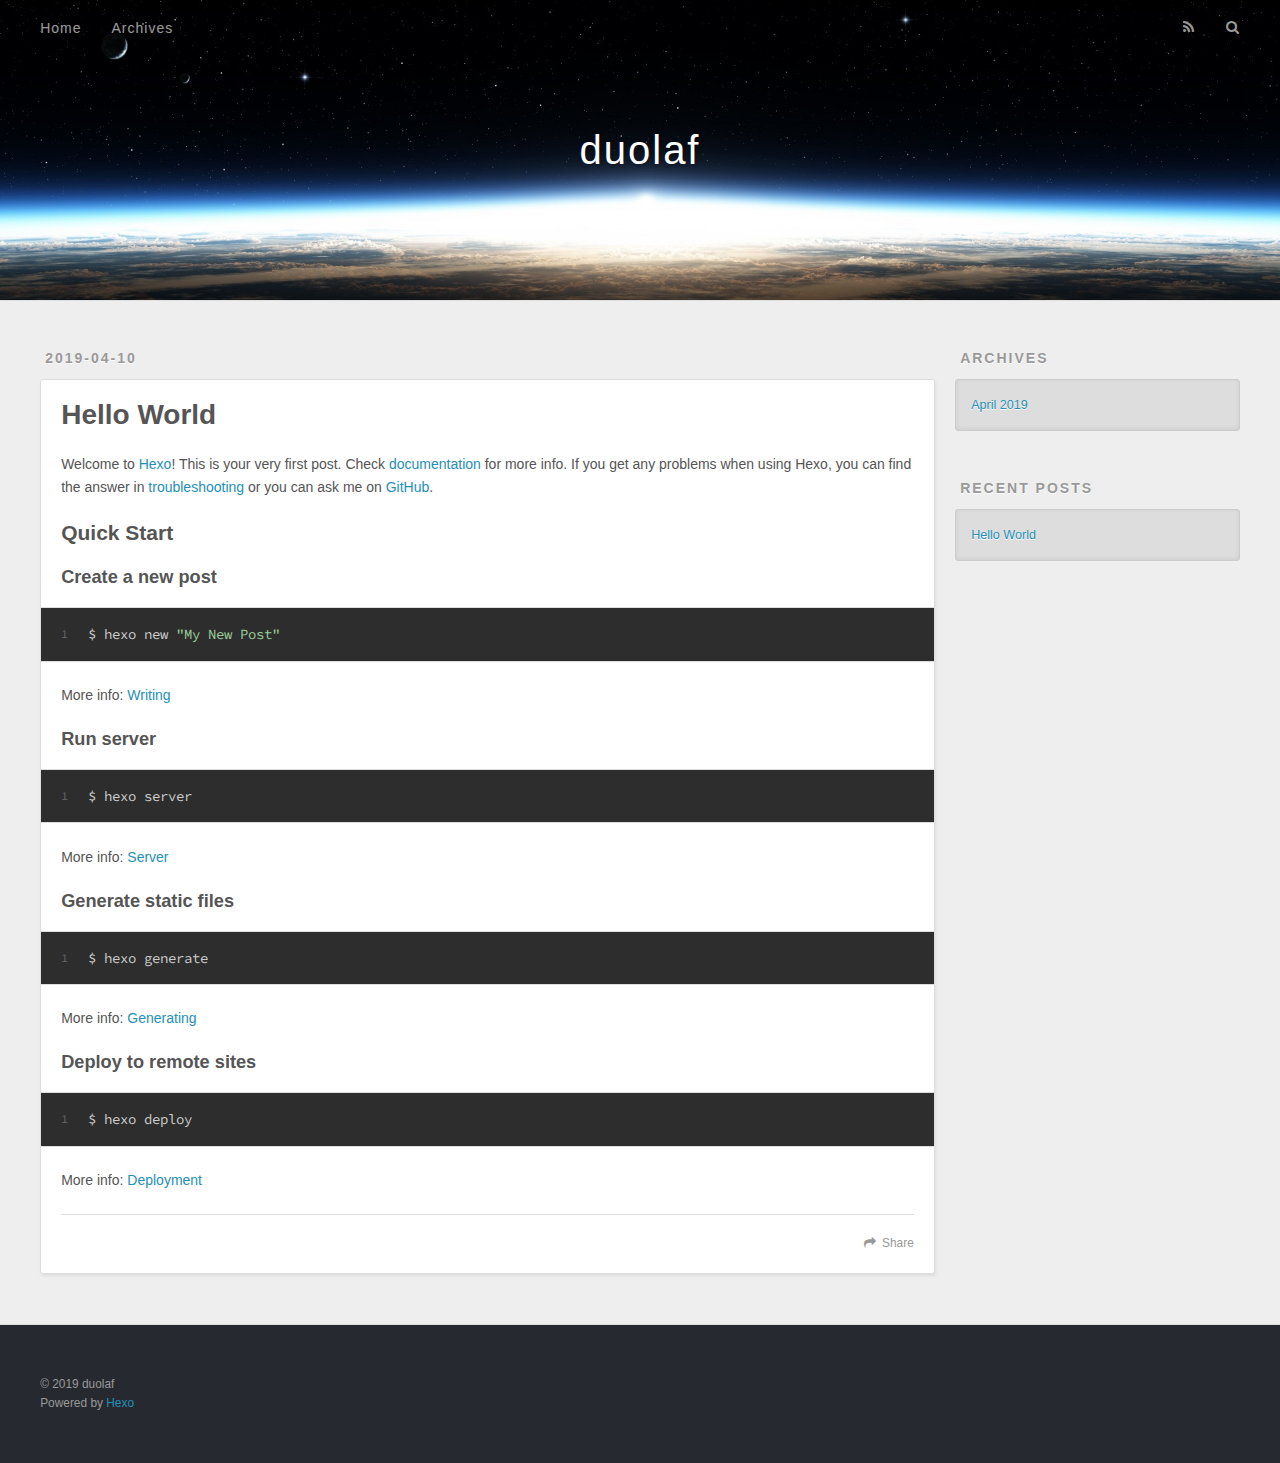
==== index.html @ c029fb6e "Site updated: 2019-04-10 18:32:53" ====
<!DOCTYPE html>
<html>
<head><meta name="generator" content="Hexo 3.8.0">
  <meta charset="utf-8">
  

  
  <title>duolaf</title>
  <meta name="viewport" content="width=device-width, initial-scale=1, maximum-scale=1">
  <meta property="og:type" content="website">
<meta property="og:title" content="duolaf">
<meta property="og:url" content="http://yoursite.com/index.html">
<meta property="og:site_name" content="duolaf">
<meta property="og:locale" content="default">
<meta name="twitter:card" content="summary">
<meta name="twitter:title" content="duolaf">
  
    <link rel="alternate" href="/atom.xml" title="duolaf" type="application/atom+xml">
  
  
    <link rel="icon" href="/favicon.png">
  
  
    <link href="//fonts.googleapis.com/css?family=Source+Code+Pro" rel="stylesheet" type="text/css">
  
  <link rel="stylesheet" href="/css/style.css">
</head>
</html>
<body>
  <div id="container">
    <div id="wrap">
      <header id="header">
  <div id="banner"></div>
  <div id="header-outer" class="outer">
    <div id="header-title" class="inner">
      <h1 id="logo-wrap">
        <a href="/" id="logo">duolaf</a>
      </h1>
      
    </div>
    <div id="header-inner" class="inner">
      <nav id="main-nav">
        <a id="main-nav-toggle" class="nav-icon"></a>
        
          <a class="main-nav-link" href="/">Home</a>
        
          <a class="main-nav-link" href="/archives">Archives</a>
        
      </nav>
      <nav id="sub-nav">
        
          <a id="nav-rss-link" class="nav-icon" href="/atom.xml" title="RSS Feed"></a>
        
        <a id="nav-search-btn" class="nav-icon" title="Search"></a>
      </nav>
      <div id="search-form-wrap">
        <form action="//google.com/search" method="get" accept-charset="UTF-8" class="search-form"><input type="search" name="q" class="search-form-input" placeholder="Search"><button type="submit" class="search-form-submit">&#xF002;</button><input type="hidden" name="sitesearch" value="http://yoursite.com"></form>
      </div>
    </div>
  </div>
</header>
      <div class="outer">
        <section id="main">
  
    <article id="post-hello-world" class="article article-type-post" itemscope itemprop="blogPost">
  <div class="article-meta">
    <a href="/2019/04/10/hello-world/" class="article-date">
  <time datetime="2019-04-10T10:26:05.194Z" itemprop="datePublished">2019-04-10</time>
</a>
    
  </div>
  <div class="article-inner">
    
    
      <header class="article-header">
        
  
    <h1 itemprop="name">
      <a class="article-title" href="/2019/04/10/hello-world/">Hello World</a>
    </h1>
  

      </header>
    
    <div class="article-entry" itemprop="articleBody">
      
        <p>Welcome to <a href="https://hexo.io/" target="_blank" rel="noopener">Hexo</a>! This is your very first post. Check <a href="https://hexo.io/docs/" target="_blank" rel="noopener">documentation</a> for more info. If you get any problems when using Hexo, you can find the answer in <a href="https://hexo.io/docs/troubleshooting.html" target="_blank" rel="noopener">troubleshooting</a> or you can ask me on <a href="https://github.com/hexojs/hexo/issues" target="_blank" rel="noopener">GitHub</a>.</p>
<h2 id="Quick-Start"><a href="#Quick-Start" class="headerlink" title="Quick Start"></a>Quick Start</h2><h3 id="Create-a-new-post"><a href="#Create-a-new-post" class="headerlink" title="Create a new post"></a>Create a new post</h3><figure class="highlight bash"><table><tr><td class="gutter"><pre><span class="line">1</span><br></pre></td><td class="code"><pre><span class="line">$ hexo new <span class="string">"My New Post"</span></span><br></pre></td></tr></table></figure>
<p>More info: <a href="https://hexo.io/docs/writing.html" target="_blank" rel="noopener">Writing</a></p>
<h3 id="Run-server"><a href="#Run-server" class="headerlink" title="Run server"></a>Run server</h3><figure class="highlight bash"><table><tr><td class="gutter"><pre><span class="line">1</span><br></pre></td><td class="code"><pre><span class="line">$ hexo server</span><br></pre></td></tr></table></figure>
<p>More info: <a href="https://hexo.io/docs/server.html" target="_blank" rel="noopener">Server</a></p>
<h3 id="Generate-static-files"><a href="#Generate-static-files" class="headerlink" title="Generate static files"></a>Generate static files</h3><figure class="highlight bash"><table><tr><td class="gutter"><pre><span class="line">1</span><br></pre></td><td class="code"><pre><span class="line">$ hexo generate</span><br></pre></td></tr></table></figure>
<p>More info: <a href="https://hexo.io/docs/generating.html" target="_blank" rel="noopener">Generating</a></p>
<h3 id="Deploy-to-remote-sites"><a href="#Deploy-to-remote-sites" class="headerlink" title="Deploy to remote sites"></a>Deploy to remote sites</h3><figure class="highlight bash"><table><tr><td class="gutter"><pre><span class="line">1</span><br></pre></td><td class="code"><pre><span class="line">$ hexo deploy</span><br></pre></td></tr></table></figure>
<p>More info: <a href="https://hexo.io/docs/deployment.html" target="_blank" rel="noopener">Deployment</a></p>

      
    </div>
    <footer class="article-footer">
      <a data-url="http://yoursite.com/2019/04/10/hello-world/" data-id="cjub2rt6000006w1jc5gchgn4" class="article-share-link">Share</a>
      
      
    </footer>
  </div>
  
</article>


  


</section>
        
          <aside id="sidebar">
  
    

  
    

  
    
  
    
  <div class="widget-wrap">
    <h3 class="widget-title">Archives</h3>
    <div class="widget">
      <ul class="archive-list"><li class="archive-list-item"><a class="archive-list-link" href="/archives/2019/04/">April 2019</a></li></ul>
    </div>
  </div>


  
    
  <div class="widget-wrap">
    <h3 class="widget-title">Recent Posts</h3>
    <div class="widget">
      <ul>
        
          <li>
            <a href="/2019/04/10/hello-world/">Hello World</a>
          </li>
        
      </ul>
    </div>
  </div>

  
</aside>
        
      </div>
      <footer id="footer">
  
  <div class="outer">
    <div id="footer-info" class="inner">
      &copy; 2019 duolaf<br>
      Powered by <a href="http://hexo.io/" target="_blank">Hexo</a>
    </div>
  </div>
</footer>
    </div>
    <nav id="mobile-nav">
  
    <a href="/" class="mobile-nav-link">Home</a>
  
    <a href="/archives" class="mobile-nav-link">Archives</a>
  
</nav>
    

<script src="//ajax.googleapis.com/ajax/libs/jquery/2.0.3/jquery.min.js"></script>


  <link rel="stylesheet" href="/fancybox/jquery.fancybox.css">
  <script src="/fancybox/jquery.fancybox.pack.js"></script>


<script src="/js/script.js"></script>



  </div>
</body>
</html>
---- css/style.css ----
body {
  width: 100%;
}
body:before,
body:after {
  content: "";
  display: table;
}
body:after {
  clear: both;
}
html,
body,
div,
span,
applet,
object,
iframe,
h1,
h2,
h3,
h4,
h5,
h6,
p,
blockquote,
pre,
a,
abbr,
acronym,
address,
big,
cite,
code,
del,
dfn,
em,
img,
ins,
kbd,
q,
s,
samp,
small,
strike,
strong,
sub,
sup,
tt,
var,
dl,
dt,
dd,
ol,
ul,
li,
fieldset,
form,
label,
legend,
table,
caption,
tbody,
tfoot,
thead,
tr,
th,
td {
  margin: 0;
  padding: 0;
  border: 0;
  outline: 0;
  font-weight: inherit;
  font-style: inherit;
  font-family: inherit;
  font-size: 100%;
  vertical-align: baseline;
}
body {
  line-height: 1;
  color: #000;
  background: #fff;
}
ol,
ul {
  list-style: none;
}
table {
  border-collapse: separate;
  border-spacing: 0;
  vertical-align: middle;
}
caption,
th,
td {
  text-align: left;
  font-weight: normal;
  vertical-align: middle;
}
a img {
  border: none;
}
input,
button {
  margin: 0;
  padding: 0;
}
input::-moz-focus-inner,
button::-moz-focus-inner {
  border: 0;
  padding: 0;
}
@font-face {
  font-family: FontAwesome;
  font-style: normal;
  font-weight: normal;
  src: url("fonts/fontawesome-webfont.eot?v=#4.0.3");
  src: url("fonts/fontawesome-webfont.eot?#iefix&v=#4.0.3") format("embedded-opentype"), url("fonts/fontawesome-webfont.woff?v=#4.0.3") format("woff"), url("fonts/fontawesome-webfont.ttf?v=#4.0.3") format("truetype"), url("fonts/fontawesome-webfont.svg#fontawesomeregular?v=#4.0.3") format("svg");
}
html,
body,
#container {
  height: 100%;
}
body {
  background: #eee;
  font: 14px -apple-system, BlinkMacSystemFont, "Segoe UI", "Roboto", "Oxygen", "Ubuntu", "Cantarell", "Fira Sans", "Droid Sans", "Helvetica Neue", sans-serif;
  -webkit-text-size-adjust: 100%;
}
.outer {
  max-width: 1220px;
  margin: 0 auto;
  padding: 0 20px;
}
.outer:before,
.outer:after {
  content: "";
  display: table;
}
.outer:after {
  clear: both;
}
.inner {
  display: inline;
  float: left;
  width: 98.33333333333333%;
  margin: 0 0.833333333333333%;
}
.left,
.alignleft {
  float: left;
}
.right,
.alignright {
  float: right;
}
.clear {
  clear: both;
}
#container {
  position: relative;
}
.mobile-nav-on {
  overflow: hidden;
}
#wrap {
  height: 100%;
  width: 100%;
  position: absolute;
  top: 0;
  left: 0;
  -webkit-transition: 0.2s ease-out;
  -moz-transition: 0.2s ease-out;
  -ms-transition: 0.2s ease-out;
  transition: 0.2s ease-out;
  z-index: 1;
  background: #eee;
}
.mobile-nav-on #wrap {
  left: 280px;
}
@media screen and (min-width: 768px) {
  #main {
    display: inline;
    float: left;
    width: 73.33333333333333%;
    margin: 0 0.833333333333333%;
  }
}
.article-date,
.article-category-link,
.archive-year,
.widget-title {
  text-decoration: none;
  text-transform: uppercase;
  letter-spacing: 2px;
  color: #999;
  margin-bottom: 1em;
  margin-left: 5px;
  line-height: 1em;
  text-shadow: 0 1px #fff;
  font-weight: bold;
}
.article-inner,
.archive-article-inner {
  background: #fff;
  -webkit-box-shadow: 1px 2px 3px #ddd;
  box-shadow: 1px 2px 3px #ddd;
  border: 1px solid #ddd;
  border-radius: 3px;
}
.article-entry h1,
.widget h1 {
  font-size: 2em;
}
.article-entry h2,
.widget h2 {
  font-size: 1.5em;
}
.article-entry h3,
.widget h3 {
  font-size: 1.3em;
}
.article-entry h4,
.widget h4 {
  font-size: 1.2em;
}
.article-entry h5,
.widget h5 {
  font-size: 1em;
}
.article-entry h6,
.widget h6 {
  font-size: 1em;
  color: #999;
}
.article-entry hr,
.widget hr {
  border: 1px dashed #ddd;
}
.article-entry strong,
.widget strong {
  font-weight: bold;
}
.article-entry em,
.widget em,
.article-entry cite,
.widget cite {
  font-style: italic;
}
.article-entry sup,
.widget sup,
.article-entry sub,
.widget sub {
  font-size: 0.75em;
  line-height: 0;
  position: relative;
  vertical-align: baseline;
}
.article-entry sup,
.widget sup {
  top: -0.5em;
}
.article-entry sub,
.widget sub {
  bottom: -0.2em;
}
.article-entry small,
.widget small {
  font-size: 0.85em;
}
.article-entry acronym,
.widget acronym,
.article-entry abbr,
.widget abbr {
  border-bottom: 1px dotted;
}
.article-entry ul,
.widget ul,
.article-entry ol,
.widget ol,
.article-entry dl,
.widget dl {
  margin: 0 20px;
  line-height: 1.6em;
}
.article-entry ul ul,
.widget ul ul,
.article-entry ol ul,
.widget ol ul,
.article-entry ul ol,
.widget ul ol,
.article-entry ol ol,
.widget ol ol {
  margin-top: 0;
  margin-bottom: 0;
}
.article-entry ul,
.widget ul {
  list-style: disc;
}
.article-entry ol,
.widget ol {
  list-style: decimal;
}
.article-entry dt,
.widget dt {
  font-weight: bold;
}
#header {
  height: 300px;
  position: relative;
  border-bottom: 1px solid #ddd;
}
#header:before,
#header:after {
  content: "";
  position: absolute;
  left: 0;
  right: 0;
  height: 40px;
}
#header:before {
  top: 0;
  background: -webkit-linear-gradient(rgba(0,0,0,0.2), transparent);
  background: -moz-linear-gradient(rgba(0,0,0,0.2), transparent);
  background: -ms-linear-gradient(rgba(0,0,0,0.2), transparent);
  background: linear-gradient(rgba(0,0,0,0.2), transparent);
}
#header:after {
  bottom: 0;
  background: -webkit-linear-gradient(transparent, rgba(0,0,0,0.2));
  background: -moz-linear-gradient(transparent, rgba(0,0,0,0.2));
  background: -ms-linear-gradient(transparent, rgba(0,0,0,0.2));
  background: linear-gradient(transparent, rgba(0,0,0,0.2));
}
#header-outer {
  height: 100%;
  position: relative;
}
#header-inner {
  position: relative;
  overflow: hidden;
}
#banner {
  position: absolute;
  top: 0;
  left: 0;
  width: 100%;
  height: 100%;
  background: url("images/banner.jpg") center #000;
  -webkit-background-size: cover;
  -moz-background-size: cover;
  background-size: cover;
  z-index: -1;
}
#header-title {
  text-align: center;
  height: 40px;
  position: absolute;
  top: 50%;
  left: 0;
  margin-top: -20px;
}
#logo,
#subtitle {
  text-decoration: none;
  color: #fff;
  font-weight: 300;
  text-shadow: 0 1px 4px rgba(0,0,0,0.3);
}
#logo {
  font-size: 40px;
  line-height: 40px;
  letter-spacing: 2px;
}
#subtitle {
  font-size: 16px;
  line-height: 16px;
  letter-spacing: 1px;
}
#subtitle-wrap {
  margin-top: 16px;
}
#main-nav {
  float: left;
  margin-left: -15px;
}
.nav-icon,
.main-nav-link {
  float: left;
  color: #fff;
  opacity: 0.6;
  text-decoration: none;
  text-shadow: 0 1px rgba(0,0,0,0.2);
  -webkit-transition: opacity 0.2s;
  -moz-transition: opacity 0.2s;
  -ms-transition: opacity 0.2s;
  transition: opacity 0.2s;
  display: block;
  padding: 20px 15px;
}
.nav-icon:hover,
.main-nav-link:hover {
  opacity: 1;
}
.nav-icon {
  font-family: FontAwesome;
  text-align: center;
  font-size: 14px;
  width: 14px;
  height: 14px;
  padding: 20px 15px;
  position: relative;
  cursor: pointer;
}
.main-nav-link {
  font-weight: 300;
  letter-spacing: 1px;
}
@media screen and (max-width: 479px) {
  .main-nav-link {
    display: none;
  }
}
#main-nav-toggle {
  display: none;
}
#main-nav-toggle:before {
  content: "\f0c9";
}
@media screen and (max-width: 479px) {
  #main-nav-toggle {
    display: block;
  }
}
#sub-nav {
  float: right;
  margin-right: -15px;
}
#nav-rss-link:before {
  content: "\f09e";
}
#nav-search-btn:before {
  content: "\f002";
}
#search-form-wrap {
  position: absolute;
  top: 15px;
  width: 150px;
  height: 30px;
  right: -150px;
  opacity: 0;
  -webkit-transition: 0.2s ease-out;
  -moz-transition: 0.2s ease-out;
  -ms-transition: 0.2s ease-out;
  transition: 0.2s ease-out;
}
#search-form-wrap.on {
  opacity: 1;
  right: 0;
}
@media screen and (max-width: 479px) {
  #search-form-wrap {
    width: 100%;
    right: -100%;
  }
}
.search-form {
  position: absolute;
  top: 0;
  left: 0;
  right: 0;
  background: #fff;
  padding: 5px 15px;
  border-radius: 15px;
  -webkit-box-shadow: 0 0 10px rgba(0,0,0,0.3);
  box-shadow: 0 0 10px rgba(0,0,0,0.3);
}
.search-form-input {
  border: none;
  background: none;
  color: #555;
  width: 100%;
  font: 13px -apple-system, BlinkMacSystemFont, "Segoe UI", "Roboto", "Oxygen", "Ubuntu", "Cantarell", "Fira Sans", "Droid Sans", "Helvetica Neue", sans-serif;
  outline: none;
}
.search-form-input::-webkit-search-results-decoration,
.search-form-input::-webkit-search-cancel-button {
  -webkit-appearance: none;
}
.search-form-submit {
  position: absolute;
  top: 50%;
  right: 10px;
  margin-top: -7px;
  font: 13px FontAwesome;
  border: none;
  background: none;
  color: #bbb;
  cursor: pointer;
}
.search-form-submit:hover,
.search-form-submit:focus {
  color: #777;
}
.article {
  margin: 50px 0;
}
.article-inner {
  overflow: hidden;
}
.article-meta:before,
.article-meta:after {
  content: "";
  display: table;
}
.article-meta:after {
  clear: both;
}
.article-date {
  float: left;
}
.article-category {
  float: left;
  line-height: 1em;
  color: #ccc;
  text-shadow: 0 1px #fff;
  margin-left: 8px;
}
.article-category:before {
  content: "\2022";
}
.article-category-link {
  margin: 0 12px 1em;
}
.article-header {
  padding: 20px 20px 0;
}
.article-title {
  text-decoration: none;
  font-size: 2em;
  font-weight: bold;
  color: #555;
  line-height: 1.1em;
  -webkit-transition: color 0.2s;
  -moz-transition: color 0.2s;
  -ms-transition: color 0.2s;
  transition: color 0.2s;
}
a.article-title:hover {
  color: #258fb8;
}
.article-entry {
  color: #555;
  padding: 0 20px;
}
.article-entry:before,
.article-entry:after {
  content: "";
  display: table;
}
.article-entry:after {
  clear: both;
}
.article-entry p,
.article-entry table {
  line-height: 1.6em;
  margin: 1.6em 0;
}
.article-entry h1,
.article-entry h2,
.article-entry h3,
.article-entry h4,
.article-entry h5,
.article-entry h6 {
  font-weight: bold;
}
.article-entry h1,
.article-entry h2,
.article-entry h3,
.article-entry h4,
.article-entry h5,
.article-entry h6 {
  line-height: 1.1em;
  margin: 1.1em 0;
}
.article-entry a {
  color: #258fb8;
  text-decoration: none;
}
.article-entry a:hover {
  text-decoration: underline;
}
.article-entry ul,
.article-entry ol,
.article-entry dl {
  margin-top: 1.6em;
  margin-bottom: 1.6em;
}
.article-entry img,
.article-entry video {
  max-width: 100%;
  height: auto;
  display: block;
  margin: auto;
}
.article-entry iframe {
  border: none;
}
.article-entry table {
  width: 100%;
  border-collapse: collapse;
  border-spacing: 0;
}
.article-entry th {
  font-weight: bold;
  border-bottom: 3px solid #ddd;
  padding-bottom: 0.5em;
}
.article-entry td {
  border-bottom: 1px solid #ddd;
  padding: 10px 0;
}
.article-entry blockquote {
  font-family: Georgia, "Times New Roman", serif;
  font-size: 1.4em;
  margin: 1.6em 20px;
  text-align: center;
}
.article-entry blockquote footer {
  font-size: 14px;
  margin: 1.6em 0;
  font-family: -apple-system, BlinkMacSystemFont, "Segoe UI", "Roboto", "Oxygen", "Ubuntu", "Cantarell", "Fira Sans", "Droid Sans", "Helvetica Neue", sans-serif;
}
.article-entry blockquote footer cite:before {
  content: "—";
  padding: 0 0.5em;
}
.article-entry .pullquote {
  text-align: left;
  width: 45%;
  margin: 0;
}
.article-entry .pullquote.left {
  margin-left: 0.5em;
  margin-right: 1em;
}
.article-entry .pullquote.right {
  margin-right: 0.5em;
  margin-left: 1em;
}
.article-entry .caption {
  color: #999;
  display: block;
  font-size: 0.9em;
  margin-top: 0.5em;
  position: relative;
  text-align: center;
}
.article-entry .video-container {
  position: relative;
  padding-top: 56.25%;
  height: 0;
  overflow: hidden;
}
.article-entry .video-container iframe,
.article-entry .video-container object,
.article-entry .video-container embed {
  position: absolute;
  top: 0;
  left: 0;
  width: 100%;
  height: 100%;
  margin-top: 0;
}
.article-more-link a {
  display: inline-block;
  line-height: 1em;
  padding: 6px 15px;
  border-radius: 15px;
  background: #eee;
  color: #999;
  text-shadow: 0 1px #fff;
  text-decoration: none;
}
.article-more-link a:hover {
  background: #258fb8;
  color: #fff;
  text-decoration: none;
  text-shadow: 0 1px #1e7293;
}
.article-footer {
  font-size: 0.85em;
  line-height: 1.6em;
  border-top: 1px solid #ddd;
  padding-top: 1.6em;
  margin: 0 20px 20px;
}
.article-footer:before,
.article-footer:after {
  content: "";
  display: table;
}
.article-footer:after {
  clear: both;
}
.article-footer a {
  color: #999;
  text-decoration: none;
}
.article-footer a:hover {
  color: #555;
}
.article-tag-list-item {
  float: left;
  margin-right: 10px;
}
.article-tag-list-link:before {
  content: "#";
}
.article-comment-link {
  float: right;
}
.article-comment-link:before {
  content: "\f075";
  font-family: FontAwesome;
  padding-right: 8px;
}
.article-share-link {
  cursor: pointer;
  float: right;
  margin-left: 20px;
}
.article-share-link:before {
  content: "\f064";
  font-family: FontAwesome;
  padding-right: 6px;
}
#article-nav {
  position: relative;
}
#article-nav:before,
#article-nav:after {
  content: "";
  display: table;
}
#article-nav:after {
  clear: both;
}
@media screen and (min-width: 768px) {
  #article-nav {
    margin: 50px 0;
  }
  #article-nav:before {
    width: 8px;
    height: 8px;
    position: absolute;
    top: 50%;
    left: 50%;
    margin-top: -4px;
    margin-left: -4px;
    content: "";
    border-radius: 50%;
    background: #ddd;
    -webkit-box-shadow: 0 1px 2px #fff;
    box-shadow: 0 1px 2px #fff;
  }
}
.article-nav-link-wrap {
  text-decoration: none;
  text-shadow: 0 1px #fff;
  color: #999;
  -webkit-box-sizing: border-box;
  -moz-box-sizing: border-box;
  box-sizing: border-box;
  margin-top: 50px;
  text-align: center;
  display: block;
}
.article-nav-link-wrap:hover {
  color: #555;
}
@media screen and (min-width: 768px) {
  .article-nav-link-wrap {
    width: 50%;
    margin-top: 0;
  }
}
@media screen and (min-width: 768px) {
  #article-nav-newer {
    float: left;
    text-align: right;
    padding-right: 20px;
  }
}
@media screen and (min-width: 768px) {
  #article-nav-older {
    float: right;
    text-align: left;
    padding-left: 20px;
  }
}
.article-nav-caption {
  text-transform: uppercase;
  letter-spacing: 2px;
  color: #ddd;
  line-height: 1em;
  font-weight: bold;
}
#article-nav-newer .article-nav-caption {
  margin-right: -2px;
}
.article-nav-title {
  font-size: 0.85em;
  line-height: 1.6em;
  margin-top: 0.5em;
}
.article-share-box {
  position: absolute;
  display: none;
  background: #fff;
  -webkit-box-shadow: 1px 2px 10px rgba(0,0,0,0.2);
  box-shadow: 1px 2px 10px rgba(0,0,0,0.2);
  border-radius: 3px;
  margin-left: -145px;
  overflow: hidden;
  z-index: 1;
}
.article-share-box.on {
  display: block;
}
.article-share-input {
  width: 100%;
  background: none;
  -webkit-box-sizing: border-box;
  -moz-box-sizing: border-box;
  box-sizing: border-box;
  font: 14px -apple-system, BlinkMacSystemFont, "Segoe UI", "Roboto", "Oxygen", "Ubuntu", "Cantarell", "Fira Sans", "Droid Sans", "Helvetica Neue", sans-serif;
  padding: 0 15px;
  color: #555;
  outline: none;
  border: 1px solid #ddd;
  border-radius: 3px 3px 0 0;
  height: 36px;
  line-height: 36px;
}
.article-share-links {
  background: #eee;
}
.article-share-links:before,
.article-share-links:after {
  content: "";
  display: table;
}
.article-share-links:after {
  clear: both;
}
.article-share-twitter,
.article-share-facebook,
.article-share-pinterest,
.article-share-google {
  width: 50px;
  height: 36px;
  display: block;
  float: left;
  position: relative;
  color: #999;
  text-shadow: 0 1px #fff;
}
.article-share-twitter:before,
.article-share-facebook:before,
.article-share-pinterest:before,
.article-share-google:before {
  font-size: 20px;
  font-family: FontAwesome;
  width: 20px;
  height: 20px;
  position: absolute;
  top: 50%;
  left: 50%;
  margin-top: -10px;
  margin-left: -10px;
  text-align: center;
}
.article-share-twitter:hover,
.article-share-facebook:hover,
.article-share-pinterest:hover,
.article-share-google:hover {
  color: #fff;
}
.article-share-twitter:before {
  content: "\f099";
}
.article-share-twitter:hover {
  background: #00aced;
  text-shadow: 0 1px #008abe;
}
.article-share-facebook:before {
  content: "\f09a";
}
.article-share-facebook:hover {
  background: #3b5998;
  text-shadow: 0 1px #2f477a;
}
.article-share-pinterest:before {
  content: "\f0d2";
}
.article-share-pinterest:hover {
  background: #cb2027;
  text-shadow: 0 1px #a21a1f;
}
.article-share-google:before {
  content: "\f0d5";
}
.article-share-google:hover {
  background: #dd4b39;
  text-shadow: 0 1px #be3221;
}
.article-gallery {
  background: #000;
  position: relative;
}
.article-gallery-photos {
  position: relative;
  overflow: hidden;
}
.article-gallery-img {
  display: none;
  max-width: 100%;
}
.article-gallery-img:first-child {
  display: block;
}
.article-gallery-img.loaded {
  position: absolute;
  display: block;
}
.article-gallery-img img {
  display: block;
  max-width: 100%;
  margin: 0 auto;
}
#comments {
  background: #fff;
  -webkit-box-shadow: 1px 2px 3px #ddd;
  box-shadow: 1px 2px 3px #ddd;
  padding: 20px;
  border: 1px solid #ddd;
  border-radius: 3px;
  margin: 50px 0;
}
#comments a {
  color: #258fb8;
}
.archives-wrap {
  margin: 50px 0;
}
.archives:before,
.archives:after {
  content: "";
  display: table;
}
.archives:after {
  clear: both;
}
.archive-year-wrap {
  margin-bottom: 1em;
}
.archives {
  -webkit-column-gap: 10px;
  -moz-column-gap: 10px;
  column-gap: 10px;
}
@media screen and (min-width: 480px) and (max-width: 767px) {
  .archives {
    -webkit-column-count: 2;
    -moz-column-count: 2;
    column-count: 2;
  }
}
@media screen and (min-width: 768px) {
  .archives {
    -webkit-column-count: 3;
    -moz-column-count: 3;
    column-count: 3;
  }
}
.archive-article {
  -webkit-column-break-inside: avoid;
  page-break-inside: avoid;
  overflow: hidden;
  break-inside: avoid-column;
}
.archive-article-inner {
  padding: 10px;
  margin-bottom: 15px;
}
.archive-article-title {
  text-decoration: none;
  font-weight: bold;
  color: #555;
  -webkit-transition: color 0.2s;
  -moz-transition: color 0.2s;
  -ms-transition: color 0.2s;
  transition: color 0.2s;
  line-height: 1.6em;
}
.archive-article-title:hover {
  color: #258fb8;
}
.archive-article-footer {
  margin-top: 1em;
}
.archive-article-date {
  color: #999;
  text-decoration: none;
  font-size: 0.85em;
  line-height: 1em;
  margin-bottom: 0.5em;
  display: block;
}
#page-nav {
  margin: 50px auto;
  background: #fff;
  -webkit-box-shadow: 1px 2px 3px #ddd;
  box-shadow: 1px 2px 3px #ddd;
  border: 1px solid #ddd;
  border-radius: 3px;
  text-align: center;
  color: #999;
  overflow: hidden;
}
#page-nav:before,
#page-nav:after {
  content: "";
  display: table;
}
#page-nav:after {
  clear: both;
}
#page-nav a,
#page-nav span {
  padding: 10px 20px;
  line-height: 1;
  height: 2ex;
}
#page-nav a {
  color: #999;
  text-decoration: none;
}
#page-nav a:hover {
  background: #999;
  color: #fff;
}
#page-nav .prev {
  float: left;
}
#page-nav .next {
  float: right;
}
#page-nav .page-number {
  display: inline-block;
}
@media screen and (max-width: 479px) {
  #page-nav .page-number {
    display: none;
  }
}
#page-nav .current {
  color: #555;
  font-weight: bold;
}
#page-nav .space {
  color: #ddd;
}
#footer {
  background: #262a30;
  padding: 50px 0;
  border-top: 1px solid #ddd;
  color: #999;
}
#footer a {
  color: #258fb8;
  text-decoration: none;
}
#footer a:hover {
  text-decoration: underline;
}
#footer-info {
  line-height: 1.6em;
  font-size: 0.85em;
}
.article-entry pre,
.article-entry .highlight {
  background: #2d2d2d;
  margin: 0 -20px;
  padding: 15px 20px;
  border-style: solid;
  border-color: #ddd;
  border-width: 1px 0;
  overflow: auto;
  color: #ccc;
  line-height: 22.400000000000002px;
}
.article-entry .highlight .gutter pre,
.article-entry .gist .gist-file .gist-data .line-numbers {
  color: #666;
  font-size: 0.85em;
}
.article-entry pre,
.article-entry code {
  font-family: "Source Code Pro", Consolas, Monaco, Menlo, Consolas, monospace;
}
.article-entry code {
  background: #eee;
  text-shadow: 0 1px #fff;
  padding: 0 0.3em;
}
.article-entry pre code {
  background: none;
  text-shadow: none;
  padding: 0;
}
.article-entry .highlight pre {
  border: none;
  margin: 0;
  padding: 0;
}
.article-entry .highlight table {
  margin: 0;
  width: auto;
}
.article-entry .highlight td {
  border: none;
  padding: 0;
}
.article-entry .highlight figcaption {
  font-size: 0.85em;
  color: #999;
  line-height: 1em;
  margin-bottom: 1em;
}
.article-entry .highlight figcaption:before,
.article-entry .highlight figcaption:after {
  content: "";
  display: table;
}
.article-entry .highlight figcaption:after {
  clear: both;
}
.article-entry .highlight figcaption a {
  float: right;
}
.article-entry .highlight .gutter pre {
  text-align: right;
  padding-right: 20px;
}
.article-entry .highlight .line {
  height: 22.400000000000002px;
}
.article-entry .highlight .line.marked {
  background: #515151;
}
.article-entry .gist {
  margin: 0 -20px;
  border-style: solid;
  border-color: #ddd;
  border-width: 1px 0;
  background: #2d2d2d;
  padding: 15px 20px 15px 0;
}
.article-entry .gist .gist-file {
  border: none;
  font-family: "Source Code Pro", Consolas, Monaco, Menlo, Consolas, monospace;
  margin: 0;
}
.article-entry .gist .gist-file .gist-data {
  background: none;
  border: none;
}
.article-entry .gist .gist-file .gist-data .line-numbers {
  background: none;
  border: none;
  padding: 0 20px 0 0;
}
.article-entry .gist .gist-file .gist-data .line-data {
  padding: 0 !important;
}
.article-entry .gist .gist-file .highlight {
  margin: 0;
  padding: 0;
  border: none;
}
.article-entry .gist .gist-file .gist-meta {
  background: #2d2d2d;
  color: #999;
  font: 0.85em -apple-system, BlinkMacSystemFont, "Segoe UI", "Roboto", "Oxygen", "Ubuntu", "Cantarell", "Fira Sans", "Droid Sans", "Helvetica Neue", sans-serif;
  text-shadow: 0 0;
  padding: 0;
  margin-top: 1em;
  margin-left: 20px;
}
.article-entry .gist .gist-file .gist-meta a {
  color: #258fb8;
  font-weight: normal;
}
.article-entry .gist .gist-file .gist-meta a:hover {
  text-decoration: underline;
}
pre .comment,
pre .title {
  color: #999;
}
pre .variable,
pre .attribute,
pre .tag,
pre .regexp,
pre .ruby .constant,
pre .xml .tag .title,
pre .xml .pi,
pre .xml .doctype,
pre .html .doctype,
pre .css .id,
pre .css .class,
pre .css .pseudo {
  color: #f2777a;
}
pre .number,
pre .preprocessor,
pre .built_in,
pre .literal,
pre .params,
pre .constant {
  color: #f99157;
}
pre .class,
pre .ruby .class .title,
pre .css .rules .attribute {
  color: #9c9;
}
pre .string,
pre .value,
pre .inheritance,
pre .header,
pre .ruby .symbol,
pre .xml .cdata {
  color: #9c9;
}
pre .css .hexcolor {
  color: #6cc;
}
pre .function,
pre .python .decorator,
pre .python .title,
pre .ruby .function .title,
pre .ruby .title .keyword,
pre .perl .sub,
pre .javascript .title,
pre .coffeescript .title {
  color: #69c;
}
pre .keyword,
pre .javascript .function {
  color: #c9c;
}
@media screen and (max-width: 479px) {
  #mobile-nav {
    position: absolute;
    top: 0;
    left: 0;
    width: 280px;
    height: 100%;
    background: #191919;
    border-right: 1px solid #fff;
  }
}
@media screen and (max-width: 479px) {
  .mobile-nav-link {
    display: block;
    color: #999;
    text-decoration: none;
    padding: 15px 20px;
    font-weight: bold;
  }
  .mobile-nav-link:hover {
    color: #fff;
  }
}
@media screen and (min-width: 768px) {
  #sidebar {
    display: inline;
    float: left;
    width: 23.333333333333332%;
    margin: 0 0.833333333333333%;
  }
}
.widget-wrap {
  margin: 50px 0;
}
.widget {
  color: #777;
  text-shadow: 0 1px #fff;
  background: #ddd;
  -webkit-box-shadow: 0 -1px 4px #ccc inset;
  box-shadow: 0 -1px 4px #ccc inset;
  border: 1px solid #ccc;
  padding: 15px;
  border-radius: 3px;
}
.widget a {
  color: #258fb8;
  text-decoration: none;
}
.widget a:hover {
  text-decoration: underline;
}
.widget ul ul,
.widget ol ul,
.widget dl ul,
.widget ul ol,
.widget ol ol,
.widget dl ol,
.widget ul dl,
.widget ol dl,
.widget dl dl {
  margin-left: 15px;
  list-style: disc;
}
.widget {
  line-height: 1.6em;
  word-wrap: break-word;
  font-size: 0.9em;
}
.widget ul,
.widget ol {
  list-style: none;
  margin: 0;
}
.widget ul ul,
.widget ol ul,
.widget ul ol,
.widget ol ol {
  margin: 0 20px;
}
.widget ul ul,
.widget ol ul {
  list-style: disc;
}
.widget ul ol,
.widget ol ol {
  list-style: decimal;
}
.category-list-count,
.tag-list-count,
.archive-list-count {
  padding-left: 5px;
  color: #999;
  font-size: 0.85em;
}
.category-list-count:before,
.tag-list-count:before,
.archive-list-count:before {
  content: "(";
}
.category-list-count:after,
.tag-list-count:after,
.archive-list-count:after {
  content: ")";
}
.tagcloud a {
  margin-right: 5px;
  display: inline-block;
}
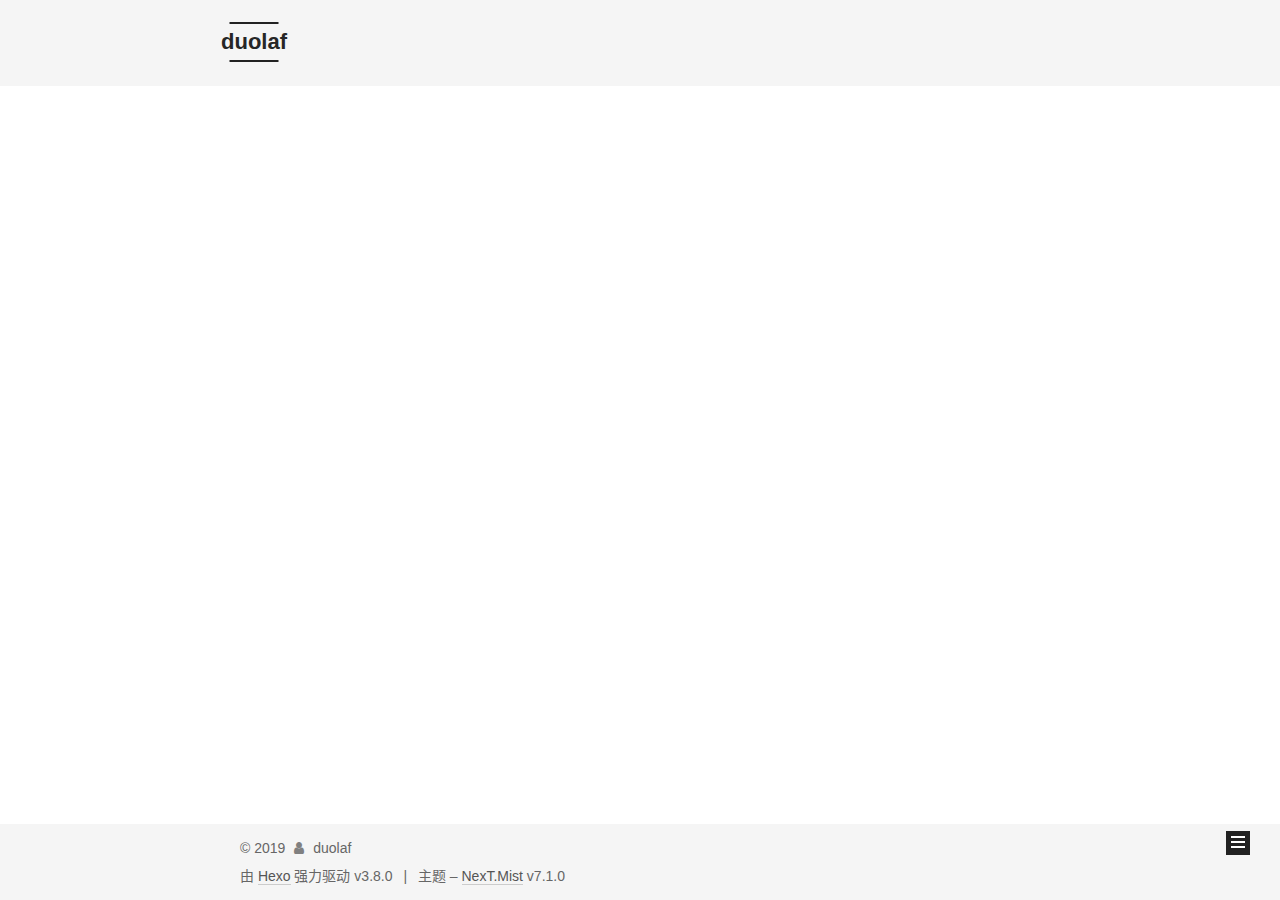
==== commit 75437ffa: "Site updated: 2019-04-15 16:49:38" ====
--- a/index.html
+++ b/index.html
@@ -1,184 +1,693 @@
 <!DOCTYPE html>
-<html>
+
+
+
+
+
+
+
+
+
+
+
+
+  
+
+
+<html class="theme-next mist use-motion" lang="zh-CN">
 <head><meta name="generator" content="Hexo 3.8.0">
-  <meta charset="utf-8">
-  
-
-  
-  <title>duolaf</title>
-  <meta name="viewport" content="width=device-width, initial-scale=1, maximum-scale=1">
+  <meta charset="UTF-8">
+<meta http-equiv="X-UA-Compatible" content="IE=edge">
+<meta name="viewport" content="width=device-width, initial-scale=1, maximum-scale=2">
+<meta name="theme-color" content="#222">
+
+
+
+
+
+
+
+
+
+
+
+
+
+
+
+
+
+
+
+
+
+
+
+
+<link rel="stylesheet" href="/lib/font-awesome/css/font-awesome.min.css?v=4.6.2">
+
+<link rel="stylesheet" href="/css/main.css?v=7.1.0">
+
+
+  <link rel="apple-touch-icon" sizes="180x180" href="/images/apple-touch-icon-next.png?v=7.1.0">
+
+
+  <link rel="icon" type="image/png" sizes="32x32" href="/images/favicon-32x32-next.png?v=7.1.0">
+
+
+  <link rel="icon" type="image/png" sizes="16x16" href="/images/favicon-16x16-next.png?v=7.1.0">
+
+
+  <link rel="mask-icon" href="/images/logo.svg?v=7.1.0" color="#222">
+
+
+
+
+
+
+
+<script id="hexo.configurations">
+  var NexT = window.NexT || {};
+  var CONFIG = {
+    root: '/',
+    scheme: 'Mist',
+    version: '7.1.0',
+    sidebar: {"position":"left","display":"post","offset":12,"onmobile":false,"dimmer":false},
+    back2top: true,
+    back2top_sidebar: false,
+    fancybox: false,
+    fastclick: false,
+    lazyload: false,
+    tabs: true,
+    motion: {"enable":true,"async":false,"transition":{"post_block":"fadeIn","post_header":"slideDownIn","post_body":"slideDownIn","coll_header":"slideLeftIn","sidebar":"slideUpIn"}},
+    algolia: {
+      applicationID: '',
+      apiKey: '',
+      indexName: '',
+      hits: {"per_page":10},
+      labels: {"input_placeholder":"Search for Posts","hits_empty":"We didn't find any results for the search: ${query}","hits_stats":"${hits} results found in ${time} ms"}
+    }
+  };
+</script>
+
+
+  
+
+
+
+
   <meta property="og:type" content="website">
 <meta property="og:title" content="duolaf">
 <meta property="og:url" content="http://yoursite.com/index.html">
 <meta property="og:site_name" content="duolaf">
-<meta property="og:locale" content="default">
+<meta property="og:locale" content="zh-CN">
 <meta name="twitter:card" content="summary">
 <meta name="twitter:title" content="duolaf">
-  
-    <link rel="alternate" href="/atom.xml" title="duolaf" type="application/atom+xml">
-  
-  
-    <link rel="icon" href="/favicon.png">
-  
-  
-    <link href="//fonts.googleapis.com/css?family=Source+Code+Pro" rel="stylesheet" type="text/css">
-  
-  <link rel="stylesheet" href="/css/style.css">
+
+
+
+
+
+  
+  
+  <link rel="canonical" href="http://yoursite.com/">
+
+
+
+<script id="page.configurations">
+  CONFIG.page = {
+    sidebar: "",
+  };
+</script>
+
+  <title>duolaf</title>
+  
+
+
+
+
+
+
+
+
+
+
+
+
+  <noscript>
+  <style>
+  .use-motion .motion-element,
+  .use-motion .brand,
+  .use-motion .menu-item,
+  .sidebar-inner,
+  .use-motion .post-block,
+  .use-motion .pagination,
+  .use-motion .comments,
+  .use-motion .post-header,
+  .use-motion .post-body,
+  .use-motion .collection-title { opacity: initial; }
+
+  .use-motion .logo,
+  .use-motion .site-title,
+  .use-motion .site-subtitle {
+    opacity: initial;
+    top: initial;
+  }
+
+  .use-motion .logo-line-before i { left: initial; }
+  .use-motion .logo-line-after i { right: initial; }
+  </style>
+</noscript>
+
 </head>
-</html>
-<body>
-  <div id="container">
-    <div id="wrap">
-      <header id="header">
-  <div id="banner"></div>
-  <div id="header-outer" class="outer">
-    <div id="header-title" class="inner">
-      <h1 id="logo-wrap">
-        <a href="/" id="logo">duolaf</a>
-      </h1>
-      
+
+<body itemscope itemtype="http://schema.org/WebPage" lang="zh-CN">
+
+  
+  
+    
+  
+
+  <div class="container sidebar-position-left 
+  page-home">
+    <div class="headband"></div>
+
+    <header id="header" class="header" itemscope itemtype="http://schema.org/WPHeader">
+      <div class="header-inner"><div class="site-brand-wrapper">
+  <div class="site-meta">
+    
+
+    <div class="custom-logo-site-title">
+      <a href="/" class="brand" rel="start">
+        <span class="logo-line-before"><i></i></span>
+        <span class="site-title">duolaf</span>
+        <span class="logo-line-after"><i></i></span>
+      </a>
     </div>
-    <div id="header-inner" class="inner">
-      <nav id="main-nav">
-        <a id="main-nav-toggle" class="nav-icon"></a>
-        
-          <a class="main-nav-link" href="/">Home</a>
-        
-          <a class="main-nav-link" href="/archives">Archives</a>
-        
-      </nav>
-      <nav id="sub-nav">
-        
-          <a id="nav-rss-link" class="nav-icon" href="/atom.xml" title="RSS Feed"></a>
-        
-        <a id="nav-search-btn" class="nav-icon" title="Search"></a>
-      </nav>
-      <div id="search-form-wrap">
-        <form action="//google.com/search" method="get" accept-charset="UTF-8" class="search-form"><input type="search" name="q" class="search-form-input" placeholder="Search"><button type="submit" class="search-form-submit">&#xF002;</button><input type="hidden" name="sitesearch" value="http://yoursite.com"></form>
-      </div>
+    
+    
+  </div>
+
+  <div class="site-nav-toggle">
+    <button aria-label="切换导航栏">
+      <span class="btn-bar"></span>
+      <span class="btn-bar"></span>
+      <span class="btn-bar"></span>
+    </button>
+  </div>
+</div>
+
+
+
+<nav class="site-nav">
+  
+    <ul id="menu" class="menu">
+      
+        
+        
+        
+          
+          <li class="menu-item menu-item-home menu-item-active">
+
+    
+    
+    
+      
+    
+
+    
+
+    <a href="/" rel="section"><i class="menu-item-icon fa fa-fw fa-home"></i> <br>首页</a>
+
+  </li>
+        
+        
+        
+          
+          <li class="menu-item menu-item-archives">
+
+    
+    
+    
+      
+    
+
+    
+
+    <a href="/archives/" rel="section"><i class="menu-item-icon fa fa-fw fa-archive"></i> <br>归档</a>
+
+  </li>
+
+      
+      
+    </ul>
+  
+
+  
+    
+
+  
+
+  
+</nav>
+
+
+
+  
+
+
+
+</div>
+    </header>
+
+    
+
+
+    <main id="main" class="main">
+      <div class="main-inner">
+        <div class="content-wrap">
+          
+          <div id="content" class="content">
+            
+  <section id="posts" class="posts-expand">
+    
+      
+
+  
+
+  
+  
+  
+
+  
+
+  <article class="post post-type-normal" itemscope itemtype="http://schema.org/Article">
+  
+  
+  
+  <div class="post-block">
+    <link itemprop="mainEntityOfPage" href="http://yoursite.com/2019/04/15/Learning-React-Hooks/">
+
+    <span hidden itemprop="author" itemscope itemtype="http://schema.org/Person">
+      <meta itemprop="name" content="duolaf">
+      <meta itemprop="description" content>
+      <meta itemprop="image" content="/images/avatar.gif">
+    </span>
+
+    <span hidden itemprop="publisher" itemscope itemtype="http://schema.org/Organization">
+      <meta itemprop="name" content="duolaf">
+    </span>
+
+    
+      <header class="post-header">
+
+        
+        
+          <h1 class="post-title" itemprop="name headline">
+                
+                
+                <a href="/2019/04/15/Learning-React-Hooks/" class="post-title-link" itemprop="url">Learning React Hooks</a>
+              
+            
+          </h1>
+        
+
+        <div class="post-meta">
+          <span class="post-time">
+
+            
+            
+            
+
+            
+              <span class="post-meta-item-icon">
+                <i class="fa fa-calendar-o"></i>
+              </span>
+              
+                <span class="post-meta-item-text">发表于</span>
+              
+
+              
+                
+              
+
+              <time title="创建时间：2019-04-15 16:45:45 / 修改时间：16:46:13" itemprop="dateCreated datePublished" datetime="2019-04-15T16:45:45+08:00">2019-04-15</time>
+            
+
+            
+              
+
+              
+            
+          </span>
+
+          
+
+          
+            
+            
+          
+
+          
+          
+
+          
+
+          
+
+          
+
+        </div>
+      </header>
+    
+
+    
+    
+    
+    <div class="post-body" itemprop="articleBody">
+
+      
+      
+
+      
+        
+          
+            <p>
+              最近在探索更好的封装网络请求的过程中，发现了这篇文章：Presentational and Container Components，一篇有关“展示组件和容器组件”的文章。之前我接触到的项目就是使用的这种方式。但是作者在 2019 年更新了这篇文章，否定了自己在 2015 年的结论。他提到了现在有了
+              ...
+            </p>
+          <!--noindex-->
+          
+            <div class="post-button text-center">
+              <a class="btn" href="/2019/04/15/Learning-React-Hooks/#more" rel="contents">
+                阅读全文 &raquo;
+              </a>
+            </div>
+          
+          <!--/noindex-->
+        
+      
+    </div>
+
+    
+
+    
+    
+    
+
+    
+
+    
+      
+    
+    
+
+    
+
+    <footer class="post-footer">
+      
+
+      
+
+      
+
+      
+      
+        <div class="post-eof"></div>
+      
+    </footer>
+  </div>
+  
+  
+  
+  </article>
+
+
+    
+  </section>
+
+  
+
+
+          </div>
+          
+
+        </div>
+        
+          
+  
+  <div class="sidebar-toggle">
+    <div class="sidebar-toggle-line-wrap">
+      <span class="sidebar-toggle-line sidebar-toggle-line-first"></span>
+      <span class="sidebar-toggle-line sidebar-toggle-line-middle"></span>
+      <span class="sidebar-toggle-line sidebar-toggle-line-last"></span>
     </div>
   </div>
-</header>
-      <div class="outer">
-        <section id="main">
-  
-    <article id="post-hello-world" class="article article-type-post" itemscope itemprop="blogPost">
-  <div class="article-meta">
-    <a href="/2019/04/10/hello-world/" class="article-date">
-  <time datetime="2019-04-10T10:26:05.194Z" itemprop="datePublished">2019-04-10</time>
-</a>
+
+  <aside id="sidebar" class="sidebar">
+    <div class="sidebar-inner">
+
+      
+
+      
+
+      <div class="site-overview-wrap sidebar-panel sidebar-panel-active">
+        <div class="site-overview">
+          <div class="site-author motion-element" itemprop="author" itemscope itemtype="http://schema.org/Person">
+            
+              <p class="site-author-name" itemprop="name">duolaf</p>
+              <div class="site-description motion-element" itemprop="description"></div>
+          </div>
+
+          
+            <nav class="site-state motion-element">
+              
+                <div class="site-state-item site-state-posts">
+                
+                  <a href="/archives/">
+                
+                    <span class="site-state-item-count">1</span>
+                    <span class="site-state-item-name">日志</span>
+                  </a>
+                </div>
+              
+
+              
+
+              
+                
+                
+                <div class="site-state-item site-state-tags">
+                  
+                    
+                    
+                      
+                    
+                    <span class="site-state-item-count">0</span>
+                    <span class="site-state-item-name">标签</span>
+                  
+                </div>
+              
+            </nav>
+          
+
+          
+
+          
+
+          
+
+          
+
+          
+          
+
+          
+            
+          
+          
+
+        </div>
+      </div>
+
+      
+
+      
+
+    </div>
+  </aside>
+  
+
+
+        
+      </div>
+    </main>
+
+    <footer id="footer" class="footer">
+      <div class="footer-inner">
+        <div class="copyright">&copy; <span itemprop="copyrightYear">2019</span>
+  <span class="with-love" id="animate">
+    <i class="fa fa-user"></i>
+  </span>
+  <span class="author" itemprop="copyrightHolder">duolaf</span>
+
+  
+
+  
+</div>
+
+
+  <div class="powered-by">由 <a href="https://hexo.io" class="theme-link" rel="noopener" target="_blank">Hexo</a> 强力驱动 v3.8.0</div>
+
+
+
+  <span class="post-meta-divider">|</span>
+
+
+
+  <div class="theme-info">主题 – <a href="https://theme-next.org" class="theme-link" rel="noopener" target="_blank">NexT.Mist</a> v7.1.0</div>
+
+
+
+
+        
+
+
+
+
+
+
+
+
+        
+      </div>
+    </footer>
+
+    
+      <div class="back-to-top">
+        <i class="fa fa-arrow-up"></i>
+        
+      </div>
+    
+
+    
+
+    
+
     
   </div>
-  <div class="article-inner">
-    
-    
-      <header class="article-header">
-        
-  
-    <h1 itemprop="name">
-      <a class="article-title" href="/2019/04/10/hello-world/">Hello World</a>
-    </h1>
-  
-
-      </header>
-    
-    <div class="article-entry" itemprop="articleBody">
-      
-        <p>Welcome to <a href="https://hexo.io/" target="_blank" rel="noopener">Hexo</a>! This is your very first post. Check <a href="https://hexo.io/docs/" target="_blank" rel="noopener">documentation</a> for more info. If you get any problems when using Hexo, you can find the answer in <a href="https://hexo.io/docs/troubleshooting.html" target="_blank" rel="noopener">troubleshooting</a> or you can ask me on <a href="https://github.com/hexojs/hexo/issues" target="_blank" rel="noopener">GitHub</a>.</p>
-<h2 id="Quick-Start"><a href="#Quick-Start" class="headerlink" title="Quick Start"></a>Quick Start</h2><h3 id="Create-a-new-post"><a href="#Create-a-new-post" class="headerlink" title="Create a new post"></a>Create a new post</h3><figure class="highlight bash"><table><tr><td class="gutter"><pre><span class="line">1</span><br></pre></td><td class="code"><pre><span class="line">$ hexo new <span class="string">"My New Post"</span></span><br></pre></td></tr></table></figure>
-<p>More info: <a href="https://hexo.io/docs/writing.html" target="_blank" rel="noopener">Writing</a></p>
-<h3 id="Run-server"><a href="#Run-server" class="headerlink" title="Run server"></a>Run server</h3><figure class="highlight bash"><table><tr><td class="gutter"><pre><span class="line">1</span><br></pre></td><td class="code"><pre><span class="line">$ hexo server</span><br></pre></td></tr></table></figure>
-<p>More info: <a href="https://hexo.io/docs/server.html" target="_blank" rel="noopener">Server</a></p>
-<h3 id="Generate-static-files"><a href="#Generate-static-files" class="headerlink" title="Generate static files"></a>Generate static files</h3><figure class="highlight bash"><table><tr><td class="gutter"><pre><span class="line">1</span><br></pre></td><td class="code"><pre><span class="line">$ hexo generate</span><br></pre></td></tr></table></figure>
-<p>More info: <a href="https://hexo.io/docs/generating.html" target="_blank" rel="noopener">Generating</a></p>
-<h3 id="Deploy-to-remote-sites"><a href="#Deploy-to-remote-sites" class="headerlink" title="Deploy to remote sites"></a>Deploy to remote sites</h3><figure class="highlight bash"><table><tr><td class="gutter"><pre><span class="line">1</span><br></pre></td><td class="code"><pre><span class="line">$ hexo deploy</span><br></pre></td></tr></table></figure>
-<p>More info: <a href="https://hexo.io/docs/deployment.html" target="_blank" rel="noopener">Deployment</a></p>
-
-      
-    </div>
-    <footer class="article-footer">
-      <a data-url="http://yoursite.com/2019/04/10/hello-world/" data-id="cjub2rt6000006w1jc5gchgn4" class="article-share-link">Share</a>
-      
-      
-    </footer>
-  </div>
-  
-</article>
-
-
-  
-
-
-</section>
-        
-          <aside id="sidebar">
-  
-    
-
-  
-    
-
-  
-    
-  
-    
-  <div class="widget-wrap">
-    <h3 class="widget-title">Archives</h3>
-    <div class="widget">
-      <ul class="archive-list"><li class="archive-list-item"><a class="archive-list-link" href="/archives/2019/04/">April 2019</a></li></ul>
-    </div>
-  </div>
-
-
-  
-    
-  <div class="widget-wrap">
-    <h3 class="widget-title">Recent Posts</h3>
-    <div class="widget">
-      <ul>
-        
-          <li>
-            <a href="/2019/04/10/hello-world/">Hello World</a>
-          </li>
-        
-      </ul>
-    </div>
-  </div>
-
-  
-</aside>
-        
-      </div>
-      <footer id="footer">
-  
-  <div class="outer">
-    <div id="footer-info" class="inner">
-      &copy; 2019 duolaf<br>
-      Powered by <a href="http://hexo.io/" target="_blank">Hexo</a>
-    </div>
-  </div>
-</footer>
-    </div>
-    <nav id="mobile-nav">
-  
-    <a href="/" class="mobile-nav-link">Home</a>
-  
-    <a href="/archives" class="mobile-nav-link">Archives</a>
-  
-</nav>
-    
-
-<script src="//ajax.googleapis.com/ajax/libs/jquery/2.0.3/jquery.min.js"></script>
-
-
-  <link rel="stylesheet" href="/fancybox/jquery.fancybox.css">
-  <script src="/fancybox/jquery.fancybox.pack.js"></script>
-
-
-<script src="/js/script.js"></script>
-
-
-
-  </div>
+
+  
+
+<script>
+  if (Object.prototype.toString.call(window.Promise) !== '[object Function]') {
+    window.Promise = null;
+  }
+</script>
+
+
+
+
+
+
+
+
+
+
+
+
+
+
+
+
+
+
+
+
+
+
+
+
+
+
+  
+  <script src="/lib/jquery/index.js?v=2.1.3"></script>
+
+  
+  <script src="/lib/velocity/velocity.min.js?v=1.2.1"></script>
+
+  
+  <script src="/lib/velocity/velocity.ui.min.js?v=1.2.1"></script>
+
+
+  
+
+
+  <script src="/js/utils.js?v=7.1.0"></script>
+
+  <script src="/js/motion.js?v=7.1.0"></script>
+
+
+
+  
+  
+
+
+  <script src="/js/schemes/muse.js?v=7.1.0"></script>
+
+
+
+
+  
+
+  
+
+
+  <script src="/js/next-boot.js?v=7.1.0"></script>
+
+
+  
+
+  
+
+  
+
+  
+
+
+
+  
+
+
+
+
+  
+
+  
+
+  
+
+  
+
+  
+
+  
+
+  
+
+  
+
+  
+
+  
+
+  
+
+  
+
+  
+
+  
+
 </body>
-</html>+</html>
--- a/css/main.css
+++ b/css/main.css
@@ -0,0 +1,2708 @@
+/* normalize.css v8.0.1 | MIT License | github.com/necolas/normalize.css */
+html {
+  line-height: 1.15; /* 1 */
+  -webkit-text-size-adjust: 100%; /* 2 */
+}
+body {
+  margin: 0;
+}
+main {
+  display: block;
+}
+h1 {
+  font-size: 2em;
+  margin: 0.67em 0;
+}
+hr {
+  box-sizing: content-box; /* 1 */
+  height: 0; /* 1 */
+  overflow: visible; /* 2 */
+}
+pre {
+  font-family: monospace, monospace; /* 1 */
+  font-size: 1em; /* 2 */
+}
+a {
+  background-color: transparent;
+}
+abbr[title] {
+  border-bottom: none; /* 1 */
+  text-decoration: underline; /* 2 */
+  text-decoration: underline dotted; /* 2 */
+}
+b,
+strong {
+  font-weight: bolder;
+}
+code,
+kbd,
+samp {
+  font-family: monospace, monospace; /* 1 */
+  font-size: 1em; /* 2 */
+}
+small {
+  font-size: 80%;
+}
+sub,
+sup {
+  font-size: 75%;
+  line-height: 0;
+  position: relative;
+  vertical-align: baseline;
+}
+sub {
+  bottom: -0.25em;
+}
+sup {
+  top: -0.5em;
+}
+img {
+  border-style: none;
+}
+button,
+input,
+optgroup,
+select,
+textarea {
+  font-family: inherit; /* 1 */
+  font-size: 100%; /* 1 */
+  line-height: 1.15; /* 1 */
+  margin: 0; /* 2 */
+}
+button,
+input {
+/* 1 */
+  overflow: visible;
+}
+button,
+select {
+/* 1 */
+  text-transform: none;
+}
+button,
+[type="button"],
+[type="reset"],
+[type="submit"] {
+  -webkit-appearance: button;
+}
+button::-moz-focus-inner,
+[type="button"]::-moz-focus-inner,
+[type="reset"]::-moz-focus-inner,
+[type="submit"]::-moz-focus-inner {
+  border-style: none;
+  padding: 0;
+}
+button:-moz-focusring,
+[type="button"]:-moz-focusring,
+[type="reset"]:-moz-focusring,
+[type="submit"]:-moz-focusring {
+  outline: 1px dotted ButtonText;
+}
+fieldset {
+  padding: 0.35em 0.75em 0.625em;
+}
+legend {
+  box-sizing: border-box; /* 1 */
+  color: inherit; /* 2 */
+  display: table; /* 1 */
+  max-width: 100%; /* 1 */
+  padding: 0; /* 3 */
+  white-space: normal; /* 1 */
+}
+progress {
+  vertical-align: baseline;
+}
+textarea {
+  overflow: auto;
+}
+[type="checkbox"],
+[type="radio"] {
+  box-sizing: border-box; /* 1 */
+  padding: 0; /* 2 */
+}
+[type="number"]::-webkit-inner-spin-button,
+[type="number"]::-webkit-outer-spin-button {
+  height: auto;
+}
+[type="search"] {
+  -webkit-appearance: textfield; /* 1 */
+  outline-offset: -2px; /* 2 */
+}
+[type="search"]::-webkit-search-decoration {
+  -webkit-appearance: none;
+}
+::-webkit-file-upload-button {
+  -webkit-appearance: button; /* 1 */
+  font: inherit; /* 2 */
+}
+details {
+  display: block;
+}
+summary {
+  display: list-item;
+}
+template {
+  display: none;
+}
+[hidden] {
+  display: none;
+}
+::selection {
+  background: #262a30;
+  color: #fff;
+}
+body {
+  position: relative;
+  font-family: 'Lato', "PingFang SC", "Microsoft YaHei", sans-serif;
+  font-size: 14px;
+  line-height: 2;
+  color: #555;
+  background: #fff;
+}
+@media (max-width: 991px) {
+  body {
+    padding-right: 0 !important;
+  }
+}
+@media (min-width: 1200px) {
+  body {
+    font-size: 16px;
+  }
+}
+h1,
+h2,
+h3,
+h4,
+h5,
+h6 {
+  margin: 20px 0 15px;
+  padding: 0;
+  font-weight: bold;
+  line-height: 1.5;
+  font-family: 'Lato', "PingFang SC", "Microsoft YaHei", sans-serif;
+}
+h1 {
+  font-size: 24px;
+}
+h1 code {
+  font-size: 1em;
+}
+@media (max-width: 767px) {
+  h1 {
+    font-size: 20px;
+  }
+  h1 code {
+    font-size: 1em;
+  }
+}
+h2 {
+  font-size: 22px;
+}
+h2 code {
+  font-size: 1em;
+}
+@media (max-width: 767px) {
+  h2 {
+    font-size: 18px;
+  }
+  h2 code {
+    font-size: 1em;
+  }
+}
+h3 {
+  font-size: 20px;
+}
+h3 code {
+  font-size: 1em;
+}
+@media (max-width: 767px) {
+  h3 {
+    font-size: 16px;
+  }
+  h3 code {
+    font-size: 1em;
+  }
+}
+h4 {
+  font-size: 18px;
+}
+h4 code {
+  font-size: 1em;
+}
+@media (max-width: 767px) {
+  h4 {
+    font-size: 14px;
+  }
+  h4 code {
+    font-size: 1em;
+  }
+}
+h5 {
+  font-size: 16px;
+}
+h5 code {
+  font-size: 1em;
+}
+@media (max-width: 767px) {
+  h5 {
+    font-size: 12px;
+  }
+  h5 code {
+    font-size: 1em;
+  }
+}
+h6 {
+  font-size: 14px;
+}
+h6 code {
+  font-size: 1em;
+}
+@media (max-width: 767px) {
+  h6 {
+    font-size: 10px;
+  }
+  h6 code {
+    font-size: 1em;
+  }
+}
+p {
+  margin: 0 0 20px 0;
+}
+a,
+span.exturl {
+  overflow-wrap: break-word;
+  word-wrap: break-word;
+  background-color: transparent;
+  color: #555;
+  text-decoration: none;
+  outline: none;
+  border-bottom: 1px solid #999;
+  cursor: pointer;
+}
+a:hover,
+span.exturl:hover {
+  color: #222;
+  border-bottom-color: #222;
+}
+video {
+  max-width: 100%;
+  display: block;
+  margin-left: auto;
+  margin-right: auto;
+}
+img {
+  display: block;
+  margin: auto;
+  max-width: 100%;
+  height: auto;
+}
+hr {
+  margin: 40px 0;
+  height: 3px;
+  border: none;
+  background-color: #ddd;
+  background-image: repeating-linear-gradient(-45deg, #fff, #fff 4px, transparent 4px, transparent 8px);
+}
+blockquote {
+  margin: 0;
+  padding: 0 15px;
+  color: #666;
+  border-left: 4px solid #ddd;
+}
+blockquote cite::before {
+  content: "-";
+  padding: 0 5px;
+}
+dt {
+  font-weight: 700;
+}
+dd {
+  margin: 0;
+  padding: 0;
+}
+kbd {
+  border: 1px solid #ccc;
+  border-radius: 0.2em;
+  box-shadow: 0.1em 0.1em 0.2em rgba(0,0,0,0.1);
+  background-color: #f9f9f9;
+  font-family: inherit;
+  background-image: linear-gradient(top, #eee, #fff, #eee);
+  padding: 0.1em 0.3em;
+  white-space: nowrap;
+}
+.text-left {
+  text-align: left;
+}
+.text-center {
+  text-align: center;
+}
+.text-right {
+  text-align: right;
+}
+.text-justify {
+  text-align: justify;
+}
+.text-nowrap {
+  white-space: nowrap;
+}
+.text-lowercase {
+  text-transform: lowercase;
+}
+.text-uppercase {
+  text-transform: uppercase;
+}
+.text-capitalize {
+  text-transform: capitalize;
+}
+.center-block {
+  display: block;
+  margin-left: auto;
+  margin-right: auto;
+}
+.clearfix:before,
+.clearfix:after {
+  content: " ";
+  display: table;
+}
+.clearfix:after {
+  clear: both;
+}
+.pullquote {
+  width: 45%;
+}
+.pullquote.left {
+  float: left;
+  margin-left: 5px;
+  margin-right: 10px;
+}
+.pullquote.right {
+  float: right;
+  margin-left: 10px;
+  margin-right: 5px;
+}
+.affix {
+  position: fixed;
+}
+.translation {
+  margin-top: -20px;
+  font-size: 14px;
+  color: #999;
+}
+.scrollbar-measure {
+  width: 100px;
+  height: 100px;
+  overflow: scroll;
+  position: absolute;
+  top: -9999px;
+}
+.use-motion .motion-element {
+  opacity: 0;
+}
+.table-container {
+  margin: 20px 0;
+  overflow: auto;
+  -webkit-overflow-scrolling: touch;
+}
+.highlight .table-container {
+  margin: 0px;
+}
+table {
+  width: 100%;
+  border-collapse: collapse;
+  border-spacing: 0;
+  font-size: 14px;
+}
+table > tbody > tr:nth-of-type(odd) {
+  background-color: #f9f9f9;
+}
+table > tbody > tr:hover {
+  background-color: #f5f5f5;
+}
+caption,
+th,
+td {
+  padding: 8px;
+  text-align: left;
+  vertical-align: middle;
+  font-weight: normal;
+}
+th,
+td {
+  border: 1px solid #ddd;
+  border-bottom: 3px solid #ddd;
+}
+th {
+  padding-bottom: 10px;
+  font-weight: 700;
+}
+td {
+  border-bottom-width: 1px;
+}
+html,
+body {
+  height: 100%;
+}
+.container {
+  position: relative;
+}
+.header-inner {
+  margin: 0 auto;
+  padding: 100px 0 70px;
+  width: 700px;
+}
+@media (min-width: 1200px) {
+  .container .header-inner {
+    width: 800px;
+  }
+}
+@media (min-width: 1600px) {
+  .container .header-inner {
+    width: 900px;
+  }
+}
+.main-inner {
+  margin: 0 auto;
+  width: 700px;
+}
+@media (min-width: 1200px) {
+  .container .main-inner {
+    width: 800px;
+  }
+}
+@media (min-width: 1600px) {
+  .container .main-inner {
+    width: 900px;
+  }
+}
+.footer {
+  padding: 20px 0;
+}
+.footer-inner {
+  box-sizing: border-box;
+  margin: 0px auto;
+  width: 700px;
+}
+@media (min-width: 1200px) {
+  .container .footer-inner {
+    width: 800px;
+  }
+}
+@media (min-width: 1600px) {
+  .container .footer-inner {
+    width: 900px;
+  }
+}
+pre,
+.highlight {
+  overflow: auto;
+  margin: 20px 0;
+  padding: 0;
+  font-size: 14px;
+  color: #4d4d4c;
+  background: #f7f7f7;
+  line-height: 1.6;
+}
+pre,
+code {
+  font-family: consolas, Menlo, "PingFang SC", "Microsoft YaHei", monospace;
+}
+code {
+  overflow-wrap: break-word;
+  word-wrap: break-word;
+  padding: 2px 4px;
+  color: #555;
+  background: #eee;
+  border-radius: 3px;
+  font-size: 14px;
+}
+pre {
+  padding: 10px;
+}
+pre code {
+  padding: 0;
+  color: #4d4d4c;
+  background: none;
+  text-shadow: none;
+}
+.highlight {
+  border-radius: 1px;
+}
+.highlight pre {
+  border: none;
+  margin: 0;
+  padding: 10px 0;
+}
+.highlight table {
+  margin: 0;
+  width: auto;
+  border: none;
+}
+.highlight td {
+  border: none;
+  padding: 0;
+}
+.highlight figcaption {
+  font-size: 1em;
+  color: #4d4d4c;
+  line-height: 1em;
+  margin-bottom: 1em;
+  margin: 0em;
+  padding: 0.5em;
+  background: #eee;
+  border-bottom: 1px solid #e9e9e9;
+}
+.highlight figcaption:before,
+.highlight figcaption:after {
+  content: " ";
+  display: table;
+}
+.highlight figcaption:after {
+  clear: both;
+}
+.highlight figcaption a {
+  float: right;
+  color: #4d4d4c;
+}
+.highlight figcaption a:hover {
+  border-bottom-color: #4d4d4c;
+}
+.highlight .gutter pre {
+  padding-left: 10px;
+  padding-right: 10px;
+  color: #869194;
+  text-align: right;
+  background-color: #eff2f3;
+}
+.highlight .code pre {
+  width: 100%;
+  padding-left: 10px;
+  padding-right: 10px;
+  background-color: #f7f7f7;
+}
+.highlight .line {
+  height: 20px;
+}
+.gutter {
+  -webkit-user-select: none;
+  -moz-user-select: none;
+  -ms-user-select: none;
+  user-select: none;
+}
+.gist table {
+  width: auto;
+}
+.gist table td {
+  border: none;
+}
+pre .deletion {
+  background: #fdd;
+}
+pre .addition {
+  background: #dfd;
+}
+pre .meta {
+  color: #8959a8;
+}
+pre .comment {
+  color: #8e908c;
+}
+pre .variable,
+pre .attribute,
+pre .tag,
+pre .name,
+pre .regexp,
+pre .ruby .constant,
+pre .xml .tag .title,
+pre .xml .pi,
+pre .xml .doctype,
+pre .html .doctype,
+pre .css .id,
+pre .css .class,
+pre .css .pseudo {
+  color: #c82829;
+}
+pre .number,
+pre .preprocessor,
+pre .built_in,
+pre .builtin-name,
+pre .literal,
+pre .params,
+pre .constant,
+pre .command {
+  color: #f5871f;
+}
+pre .ruby .class .title,
+pre .css .rules .attribute,
+pre .string,
+pre .symbol,
+pre .value,
+pre .inheritance,
+pre .header,
+pre .ruby .symbol,
+pre .xml .cdata,
+pre .special,
+pre .formula {
+  color: #718c00;
+}
+pre .title,
+pre .css .hexcolor {
+  color: #3e999f;
+}
+pre .function,
+pre .python .decorator,
+pre .python .title,
+pre .ruby .function .title,
+pre .ruby .title .keyword,
+pre .perl .sub,
+pre .javascript .title,
+pre .coffeescript .title {
+  color: #4271ae;
+}
+pre .keyword,
+pre .javascript .function {
+  color: #8959a8;
+}
+.posts-expand .post-body img.full-image {
+  border: none;
+}
+.blockquote-center,
+.page-home .post-type-quote blockquote,
+.page-post-detail .post-type-quote blockquote {
+  position: relative;
+  margin: 40px 0;
+  padding: 0;
+  border-left: none;
+  text-align: center;
+}
+.blockquote-center::before,
+.page-home .post-type-quote blockquote::before,
+.page-post-detail .post-type-quote blockquote::before,
+.blockquote-center::after,
+.page-home .post-type-quote blockquote::after,
+.page-post-detail .post-type-quote blockquote::after {
+  position: absolute;
+  content: ' ';
+  display: block;
+  width: 100%;
+  height: 24px;
+  opacity: 0.2;
+  background-repeat: no-repeat;
+  background-position: 0 -6px;
+  background-size: 22px 22px;
+}
+.blockquote-center::before,
+.page-home .post-type-quote blockquote::before,
+.page-post-detail .post-type-quote blockquote::before {
+  top: -20px;
+  background-image: url("../images/quote-l.svg");
+  border-top: 1px solid #ccc;
+}
+.blockquote-center::after,
+.page-home .post-type-quote blockquote::after,
+.page-post-detail .post-type-quote blockquote::after {
+  bottom: -20px;
+  background-image: url("../images/quote-r.svg");
+  border-bottom: 1px solid #ccc;
+  background-position: 100% 8px;
+}
+.blockquote-center p,
+.page-home .post-type-quote blockquote p,
+.page-post-detail .post-type-quote blockquote p,
+.blockquote-center div,
+.page-home .post-type-quote blockquote div,
+.page-post-detail .post-type-quote blockquote div {
+  text-align: center;
+}
+.post .post-body .group-picture img {
+  box-sizing: border-box;
+  padding: 0 3px;
+  border: none;
+}
+.post .group-picture-row {
+  overflow: hidden;
+  margin-top: 6px;
+}
+.post .group-picture-row:first-child {
+  margin-top: 0;
+}
+.post .group-picture-column {
+  float: left;
+}
+.page-post-detail .post-body .group-picture-column {
+  float: none;
+  margin-top: 10px;
+  width: auto !important;
+}
+.page-post-detail .post-body .group-picture-column img {
+  margin: 0 auto;
+}
+.page-archive .group-picture-container {
+  overflow: hidden;
+}
+.page-archive .group-picture-row {
+  float: left;
+}
+.page-archive .group-picture-row:first-child {
+  margin-top: 6px;
+}
+.page-archive .group-picture-column {
+  max-width: 150px;
+  max-height: 150px;
+}
+.post-body .label {
+  display: inline;
+  padding: 0 2px;
+}
+.post-body .label.default {
+  background-color: #f0f0f0;
+}
+.post-body .label.primary {
+  background-color: #efe6f7;
+}
+.post-body .label.info {
+  background-color: #e5f2f8;
+}
+.post-body .label.success {
+  background-color: #e7f4e9;
+}
+.post-body .label.warning {
+  background-color: #fcf6e1;
+}
+.post-body .label.danger {
+  background-color: #fae8eb;
+}
+.post-body .note {
+  position: relative;
+  padding: 15px;
+  margin-bottom: 20px;
+  border: 1px solid #eee;
+  border-left-width: 5px;
+  border-radius: 3px;
+}
+.post-body .note h2,
+.post-body .note h3,
+.post-body .note h4,
+.post-body .note h5,
+.post-body .note h6 {
+  margin-top: 0;
+  margin-bottom: 0;
+  border-bottom: initial;
+  padding-top: 0 !important;
+}
+.post-body .note p:first-child,
+.post-body .note ul:first-child,
+.post-body .note ol:first-child,
+.post-body .note table:first-child,
+.post-body .note pre:first-child,
+.post-body .note blockquote:first-child {
+  margin-top: 0;
+}
+.post-body .note p:last-child,
+.post-body .note ul:last-child,
+.post-body .note ol:last-child,
+.post-body .note table:last-child,
+.post-body .note pre:last-child,
+.post-body .note blockquote:last-child {
+  margin-bottom: 0;
+}
+.post-body .note.default {
+  border-left-color: #777;
+}
+.post-body .note.default h2,
+.post-body .note.default h3,
+.post-body .note.default h4,
+.post-body .note.default h5,
+.post-body .note.default h6 {
+  color: #777;
+}
+.post-body .note.primary {
+  border-left-color: #6f42c1;
+}
+.post-body .note.primary h2,
+.post-body .note.primary h3,
+.post-body .note.primary h4,
+.post-body .note.primary h5,
+.post-body .note.primary h6 {
+  color: #6f42c1;
+}
+.post-body .note.info {
+  border-left-color: #428bca;
+}
+.post-body .note.info h2,
+.post-body .note.info h3,
+.post-body .note.info h4,
+.post-body .note.info h5,
+.post-body .note.info h6 {
+  color: #428bca;
+}
+.post-body .note.success {
+  border-left-color: #5cb85c;
+}
+.post-body .note.success h2,
+.post-body .note.success h3,
+.post-body .note.success h4,
+.post-body .note.success h5,
+.post-body .note.success h6 {
+  color: #5cb85c;
+}
+.post-body .note.warning {
+  border-left-color: #f0ad4e;
+}
+.post-body .note.warning h2,
+.post-body .note.warning h3,
+.post-body .note.warning h4,
+.post-body .note.warning h5,
+.post-body .note.warning h6 {
+  color: #f0ad4e;
+}
+.post-body .note.danger {
+  border-left-color: #d9534f;
+}
+.post-body .note.danger h2,
+.post-body .note.danger h3,
+.post-body .note.danger h4,
+.post-body .note.danger h5,
+.post-body .note.danger h6 {
+  color: #d9534f;
+}
+.post-body .tabs {
+  position: relative;
+  display: block;
+  margin-bottom: 20px;
+  padding-top: 10px;
+}
+.post-body .tabs ul.nav-tabs {
+  margin: 0;
+  padding: 0;
+  display: flex;
+  margin-bottom: -1px;
+}
+@media (max-width: 413px) {
+  .post-body .tabs ul.nav-tabs {
+    display: block;
+    margin-bottom: 5px;
+  }
+}
+.post-body .tabs ul.nav-tabs li.tab {
+  list-style-type: none !important;
+  margin: 0 0.25em 0 0;
+  border-top: 3px solid transparent;
+  border-left: 1px solid transparent;
+  border-right: 1px solid transparent;
+}
+@media (max-width: 413px) {
+  .post-body .tabs ul.nav-tabs li.tab {
+    margin: initial;
+    border-top: 1px solid transparent;
+    border-left: 3px solid transparent;
+    border-right: 1px solid transparent;
+    border-bottom: 1px solid transparent;
+  }
+}
+.post-body .tabs ul.nav-tabs li.tab a {
+  outline: 0;
+  border-bottom: initial;
+  display: block;
+  line-height: 1.8em;
+  padding: 0.25em 0.75em;
+  transition-duration: 0.2s;
+  transition-timing-function: ease-out;
+  transition-delay: 0s;
+}
+.post-body .tabs ul.nav-tabs li.tab a i {
+  width: 1.285714285714286em;
+}
+.post-body .tabs ul.nav-tabs li.tab.active {
+  border-top: 3px solid #fc6423;
+  border-left: 1px solid #ddd;
+  border-right: 1px solid #ddd;
+  background-color: #fff;
+}
+@media (max-width: 413px) {
+  .post-body .tabs ul.nav-tabs li.tab.active {
+    border-top: 1px solid #ddd;
+    border-left: 3px solid #fc6423;
+    border-right: 1px solid #ddd;
+    border-bottom: 1px solid #ddd;
+  }
+}
+.post-body .tabs ul.nav-tabs li.tab.active a {
+  cursor: default;
+  color: #555;
+}
+.post-body .tabs .tab-content {
+  background-color: #fff;
+}
+.post-body .tabs .tab-content .tab-pane {
+  border: 1px solid #ddd;
+  padding: 20px 20px 0 20px;
+}
+.post-body .tabs .tab-content .tab-pane:not(.active) {
+  display: none;
+}
+.post-body .tabs .tab-content .tab-pane.active {
+  display: block;
+}
+.btn {
+  display: inline-block;
+  padding: 0 20px;
+  font-size: 14px;
+  color: #555;
+  background: transparent;
+  border: 2px solid #222;
+  text-decoration: none;
+  border-radius: 0;
+  transition-property: background-color;
+  transition-duration: 0.2s;
+  transition-timing-function: ease-in-out;
+  transition-delay: 0s;
+  line-height: 2;
+}
+.btn:hover {
+  border-color: #222;
+  color: #222;
+  background: #fff;
+}
+.btn +.btn {
+  margin: 0 0 8px 8px;
+}
+.btn .fa-fw {
+  width: 1.285714285714286em;
+  text-align: left;
+}
+.btn-bar {
+  display: block;
+  width: 22px;
+  height: 2px;
+  background: #555;
+  border-radius: 1px;
+}
+.btn-bar+.btn-bar {
+  margin-top: 4px;
+}
+.pagination {
+  margin: 120px 0 40px;
+  text-align: center;
+  border-top: 1px solid #eee;
+}
+.page-number-basic,
+.pagination .prev,
+.pagination .next,
+.pagination .page-number,
+.pagination .space {
+  display: inline-block;
+  position: relative;
+  top: -1px;
+  margin: 0 10px;
+  padding: 0 11px;
+}
+@media (max-width: 767px) {
+  .page-number-basic,
+  .pagination .prev,
+  .pagination .next,
+  .pagination .page-number,
+  .pagination .space {
+    margin: 0 5px;
+  }
+}
+.pagination .prev,
+.pagination .next,
+.pagination .page-number {
+  border-bottom: 0;
+  border-top: 1px solid #eee;
+  transition-property: border-color;
+  transition-duration: 0.2s;
+  transition-timing-function: ease-in-out;
+  transition-delay: 0s;
+}
+.pagination .prev:hover,
+.pagination .next:hover,
+.pagination .page-number:hover {
+  border-top-color: #222;
+}
+.pagination .space {
+  padding: 0;
+  margin: 0;
+}
+.pagination .prev {
+  margin-left: 0;
+}
+.pagination .next {
+  margin-right: 0;
+}
+.pagination .page-number.current {
+  color: #fff;
+  background: #ccc;
+  border-top-color: #ccc;
+}
+@media (max-width: 767px) {
+  .pagination {
+    border-top: none;
+  }
+  .pagination .prev,
+  .pagination .next,
+  .pagination .page-number {
+    margin-bottom: 10px;
+    border-top: 0;
+    border-bottom: 1px solid #eee;
+    padding: 0 10px;
+  }
+  .pagination .prev:hover,
+  .pagination .next:hover,
+  .pagination .page-number:hover {
+    border-bottom-color: #222;
+  }
+}
+.comments {
+  margin: 60px 20px 0;
+}
+.back-to-top {
+  box-sizing: border-box;
+  position: fixed;
+  bottom: -100px;
+  right: 30px;
+  z-index: 1050;
+  padding: 0 6px;
+  width: 24px;
+  background: #222;
+  font-size: 12px;
+  opacity: 1;
+  color: #fff;
+  cursor: pointer;
+  text-align: center;
+  transition-property: bottom;
+  transition-duration: 0.2s;
+  transition-timing-function: ease-in-out;
+  transition-delay: 0s;
+}
+.back-to-top.back-to-top-on {
+  bottom: 19px;
+}
+@media (max-width: 991px) {
+  .back-to-top {
+    opacity: 0.8;
+    right: 20px;
+  }
+}
+.header {
+  background: transparent;
+}
+.header-inner {
+  position: relative;
+}
+.headband {
+  height: 3px;
+  background: #222;
+}
+.site-meta {
+  margin: 0;
+  text-align: left;
+}
+@media (max-width: 767px) {
+  .site-meta {
+    text-align: center;
+  }
+}
+.brand {
+  position: relative;
+  display: inline-block;
+  padding: 0 40px;
+  color: #222;
+  background: #222;
+  border-bottom: none;
+}
+.brand:hover {
+  color: #222;
+}
+.logo {
+  display: inline-block;
+  margin-right: 5px;
+  line-height: 36px;
+  vertical-align: top;
+}
+.site-title {
+  display: inline-block;
+  vertical-align: top;
+  line-height: 36px;
+  font-size: 20px;
+  font-weight: normal;
+  font-family: 'Lato', "PingFang SC", "Microsoft YaHei", sans-serif;
+}
+.site-subtitle {
+  margin-top: 10px;
+  font-size: 13px;
+  color: #999;
+}
+.use-motion .brand {
+  opacity: 0;
+}
+.use-motion .logo,
+.use-motion .site-title,
+.use-motion .site-subtitle,
+.use-motion .custom-logo-image {
+  opacity: 0;
+  position: relative;
+  top: -10px;
+}
+.site-nav-toggle {
+  display: none;
+  position: absolute;
+  top: 10px;
+  left: 10px;
+}
+@media (max-width: 767px) {
+  .site-nav-toggle {
+    display: block;
+  }
+}
+.site-nav-toggle button {
+  margin-top: 2px;
+  padding: 9px 10px;
+  background: transparent;
+  border: none;
+}
+@media (max-width: 767px) {
+  .site-nav {
+    display: none;
+    margin: 0 -10px;
+    padding: 0 10px;
+    clear: both;
+    border-top: 1px solid #ddd;
+  }
+}
+@media (min-width: 768px) and (max-width: 991px) {
+  .site-nav {
+    display: block !important;
+  }
+}
+@media (min-width: 992px) {
+  .site-nav {
+    display: block !important;
+  }
+}
+.menu {
+  margin-top: 20px;
+  padding-left: 0;
+  text-align: center;
+}
+.menu .menu-item {
+  display: inline-block;
+  margin: 0 10px;
+  list-style: none;
+}
+@media (max-width: 767px) {
+  .menu .menu-item {
+    margin-top: 10px;
+  }
+}
+.menu .menu-item a,
+.menu .menu-item span.exturl {
+  display: block;
+  font-size: 13px;
+  line-height: inherit;
+  border-bottom: 1px solid transparent;
+  transition-property: border-color;
+  transition-duration: 0.2s;
+  transition-timing-function: ease-in-out;
+  transition-delay: 0s;
+}
+.menu .menu-item a:hover,
+.menu .menu-item span.exturl:hover {
+  border-bottom-color: #222;
+}
+.menu .menu-item .fa {
+  margin-right: 5px;
+}
+.use-motion .menu-item {
+  opacity: 0;
+}
+.post-body {
+  overflow-wrap: break-word;
+  word-wrap: break-word;
+  font-family: 'Lato', "PingFang SC", "Microsoft YaHei", sans-serif;
+}
+.post-body span.exturl .fa {
+  font-size: 14px;
+  margin-left: 4px;
+}
+.post-body .fancybox img {
+  display: block !important;
+  margin: 0 auto;
+  cursor: pointer;
+  cursor: zoom-in;
+}
+.post-body .image-caption,
+.post-body .figure .caption {
+  margin: -20px auto 15px;
+  text-align: center;
+  font-size: 14px;
+  color: #999;
+  font-weight: bold;
+  line-height: 1;
+}
+.post-sticky-flag {
+  display: inline-block;
+  font-size: 16px;
+  transform: rotate(30deg);
+}
+.use-motion .post-block,
+.use-motion .pagination,
+.use-motion .comments {
+  opacity: 0;
+}
+.use-motion .post-header {
+  opacity: 0;
+}
+.use-motion .post-body {
+  opacity: 0;
+}
+.use-motion .collection-title {
+  opacity: 0;
+}
+.posts-expand {
+  padding-top: 40px;
+}
+@media (max-width: 767px) {
+  .posts-expand {
+    margin: 0 20px;
+  }
+  .post-body pre .gutter pre {
+    padding-right: 10px;
+  }
+  .post-body .highlight {
+    margin-left: 0px;
+    margin-right: 0px;
+    padding: 0;
+  }
+  .post-body .highlight .gutter pre {
+    padding-right: 10px;
+  }
+}
+@media (min-width: 992px) {
+  .posts-expand .post-body {
+    text-align: justify;
+  }
+}
+@media (max-width: 991px) {
+  .posts-expand .post-body {
+    text-align: justify;
+  }
+}
+.posts-expand .post-body h2,
+.posts-expand .post-body h3,
+.posts-expand .post-body h4,
+.posts-expand .post-body h5,
+.posts-expand .post-body h6 {
+  padding-top: 10px;
+}
+.posts-expand .post-body h2 .header-anchor,
+.posts-expand .post-body h3 .header-anchor,
+.posts-expand .post-body h4 .header-anchor,
+.posts-expand .post-body h5 .header-anchor,
+.posts-expand .post-body h6 .header-anchor {
+  float: right;
+  margin-left: 10px;
+  color: #ccc;
+  border-bottom-style: none;
+  visibility: hidden;
+}
+.posts-expand .post-body h2 .header-anchor:hover,
+.posts-expand .post-body h3 .header-anchor:hover,
+.posts-expand .post-body h4 .header-anchor:hover,
+.posts-expand .post-body h5 .header-anchor:hover,
+.posts-expand .post-body h6 .header-anchor:hover {
+  color: inherit;
+}
+.posts-expand .post-body h2:hover .header-anchor,
+.posts-expand .post-body h3:hover .header-anchor,
+.posts-expand .post-body h4:hover .header-anchor,
+.posts-expand .post-body h5:hover .header-anchor,
+.posts-expand .post-body h6:hover .header-anchor {
+  visibility: visible;
+}
+.posts-expand .post-body img {
+  box-sizing: border-box;
+  margin: 0 auto 25px;
+  padding: 3px;
+  border: 1px solid #ddd;
+}
+@media (max-width: 767px) {
+  .posts-collapse {
+    margin: 0 20px;
+  }
+  .posts-collapse .post-title,
+  .posts-collapse .post-meta {
+    display: block;
+    width: auto;
+    text-align: left;
+  }
+}
+.posts-collapse {
+  position: relative;
+  z-index: 1010;
+  margin-left: 0;
+}
+.posts-collapse::after {
+  content: " ";
+  position: absolute;
+  top: 20px;
+  left: 0;
+  margin-left: -2px;
+  width: 4px;
+  height: 100%;
+  background: #f5f5f5;
+  z-index: -1;
+}
+@media (max-width: 767px) {
+  .posts-collapse {
+    margin: 0 20px;
+  }
+}
+.posts-collapse .collection-title {
+  position: relative;
+  margin: 60px 0;
+}
+.posts-collapse .collection-title h1,
+.posts-collapse .collection-title h2 {
+  margin-left: 20px;
+}
+.posts-collapse .collection-title small {
+  color: #bbb;
+  margin-left: 5px;
+}
+.posts-collapse .collection-title::before {
+  content: " ";
+  position: absolute;
+  left: 0;
+  top: 50%;
+  margin-left: -4px;
+  margin-top: -4px;
+  width: 8px;
+  height: 8px;
+  background: #bbb;
+  border-radius: 50%;
+}
+.posts-collapse .post {
+  margin: 30px 0;
+}
+.posts-collapse .post-header {
+  position: relative;
+  transition-duration: 0.2s;
+  transition-timing-function: ease-in-out;
+  transition-delay: 0s;
+  transition-property: border;
+  border-bottom: 1px dashed #ccc;
+}
+.posts-collapse .post-header::before {
+  content: " ";
+  position: absolute;
+  left: 0;
+  top: 12px;
+  width: 6px;
+  height: 6px;
+  margin-left: -4px;
+  background: #bbb;
+  border-radius: 50%;
+  border: 1px solid #fff;
+  transition-duration: 0.2s;
+  transition-timing-function: ease-in-out;
+  transition-delay: 0s;
+  transition-property: background;
+}
+.posts-collapse .post-header:hover {
+  border-bottom-color: #666;
+}
+.posts-collapse .post-header:hover::before {
+  background: #222;
+}
+.posts-collapse .post-meta {
+  position: absolute;
+  font-size: 12px;
+  left: 20px;
+  top: 5px;
+}
+.posts-collapse .post-comments-count {
+  display: none;
+}
+.posts-collapse .post-title {
+  margin-left: 60px;
+  font-size: 16px;
+  font-weight: normal;
+  line-height: inherit;
+}
+.posts-collapse .post-title::after {
+  margin-left: 3px;
+  opacity: 0.6;
+}
+.posts-collapse .post-title a,
+.posts-collapse .post-title span.exturl {
+  color: #666;
+  border-bottom: none;
+}
+.page-home .post-type-quote .post-header,
+.page-post-detail .post-type-quote .post-header,
+.page-home .post-type-quote .post-tags,
+.page-post-detail .post-type-quote .post-tags {
+  display: none;
+}
+.posts-expand .post-title {
+  overflow-wrap: break-word;
+  word-wrap: break-word;
+  text-align: center;
+  font-weight: 400;
+}
+.posts-expand .post-title-link {
+  display: inline-block;
+  position: relative;
+  color: #555;
+  border-bottom: none;
+  line-height: 1.2;
+  vertical-align: top;
+}
+.posts-expand .post-title-link::before {
+  content: "";
+  position: absolute;
+  width: 100%;
+  height: 2px;
+  bottom: 0;
+  left: 0;
+  background-color: #000;
+  visibility: hidden;
+  transform: scaleX(0);
+  transition-duration: 0.2s;
+  transition-timing-function: ease-in-out;
+  transition-delay: 0s;
+}
+.posts-expand .post-title-link:hover::before {
+  visibility: visible;
+  transform: scaleX(1);
+}
+.posts-expand .post-title-link .fa {
+  font-size: 20px;
+  margin-left: 5px;
+}
+.posts-expand .post-meta {
+  margin: 3px 0 60px 0;
+  color: #999;
+  font-family: 'Lato', "PingFang SC", "Microsoft YaHei", sans-serif;
+  font-size: 12px;
+  text-align: center;
+}
+.posts-expand .post-meta .post-category-list {
+  display: inline-block;
+  margin: 0;
+  padding: 3px;
+}
+.posts-expand .post-meta .post-category-list-link {
+  color: #999;
+}
+.posts-expand .post-meta .post-description {
+  font-size: 14px;
+  margin-top: 2px;
+}
+.posts-expand .post-meta time {
+  border-bottom: 1px dashed #999;
+  cursor: help;
+}
+.post-meta-divider {
+  margin: 0 0.5em;
+}
+.post-meta-item-icon {
+  margin-right: 3px;
+}
+@media (min-width: 768px) and (max-width: 991px) {
+  .post-meta-item-icon {
+    display: inline-block;
+  }
+}
+@media (max-width: 767px) {
+  .post-meta-item-icon {
+    display: inline-block;
+  }
+}
+@media (min-width: 768px) and (max-width: 991px) {
+  .post-meta-item-text {
+    display: none;
+  }
+}
+@media (max-width: 767px) {
+  .post-meta-item-text {
+    display: none;
+  }
+}
+.post-button {
+  margin-top: 40px;
+}
+.posts-expand .post-tags {
+  margin-top: 40px;
+  text-align: center;
+}
+.posts-expand .post-tags a {
+  display: inline-block;
+  margin-right: 10px;
+  font-size: 13px;
+}
+.post-nav {
+  display: table;
+  margin-top: 15px;
+  width: 100%;
+  border-top: 1px solid #eee;
+}
+.post-nav-divider {
+  display: table-cell;
+  width: 10%;
+}
+.post-nav-item {
+  display: table-cell;
+  padding: 10px 0 0 0;
+  width: 45%;
+  vertical-align: top;
+}
+.post-nav-item a {
+  position: relative;
+  display: block;
+  line-height: 25px;
+  font-size: 14px;
+  color: #555;
+  border-bottom: none;
+}
+.post-nav-item a:hover {
+  color: #222;
+  border-bottom: none;
+}
+.post-nav-item a:active {
+  top: 2px;
+}
+.post-nav-item .fa {
+  font-size: 12px;
+  margin-right: 5px;
+}
+.post-nav-next a {
+  padding-left: 5px;
+}
+.post-nav-prev {
+  text-align: right;
+}
+.post-nav-prev a {
+  padding-right: 5px;
+}
+.post-nav-prev .fa {
+  margin-left: 5px;
+}
+.posts-expand .post-eof {
+  margin: 80px auto 60px;
+  width: 8%;
+  height: 1px;
+  background: #ccc;
+  text-align: center;
+}
+.post:last-child .post-eof {
+  display: none;
+}
+.post-gallery {
+  display: table;
+  table-layout: fixed;
+  width: 100%;
+  border-collapse: separate;
+}
+.post-gallery-row {
+  display: table-row;
+}
+.post-gallery .post-gallery-img {
+  display: table-cell;
+  text-align: center;
+  vertical-align: middle;
+  border: none;
+}
+.post-gallery .post-gallery-img img {
+  max-width: 100%;
+  max-height: 100%;
+  border: none;
+}
+.fancybox-close,
+.fancybox-close:hover {
+  border: none;
+}
+.rtl.post-body p,
+.rtl.post-body a,
+.rtl.post-body h1,
+.rtl.post-body h2,
+.rtl.post-body h3,
+.rtl.post-body h4,
+.rtl.post-body h5,
+.rtl.post-body h6,
+.rtl.post-body li,
+.rtl.post-body ul,
+.rtl.post-body ol {
+  direction: rtl;
+  font-family: UKIJ Ekran;
+}
+.rtl.post-title {
+  font-family: UKIJ Ekran;
+}
+.sidebar {
+  position: fixed;
+  right: 0;
+  top: 0;
+  bottom: 0;
+  width: 0;
+  z-index: 1040;
+  box-shadow: inset 0 2px 6px #000;
+  background: #222;
+}
+.sidebar a,
+.sidebar span.exturl {
+  color: #999;
+  border-bottom-color: #555;
+}
+.sidebar a:hover,
+.sidebar span.exturl:hover {
+  color: #eee;
+  border-bottom-color: #eee;
+}
+@media (max-width: 991px) {
+  .sidebar {
+    display: none;
+  }
+}
+.sidebar-inner {
+  position: relative;
+  padding: 20px 10px;
+  color: #999;
+  text-align: center;
+}
+.site-overview-wrap {
+  overflow: hidden;
+}
+.site-overview {
+  overflow-y: auto;
+  overflow-x: hidden;
+}
+.cc-license {
+  margin-top: 10px;
+  text-align: center;
+}
+.cc-license .cc-opacity {
+  opacity: 0.7;
+  border-bottom: none;
+}
+.cc-license .cc-opacity:hover {
+  opacity: 0.9;
+}
+.cc-license img {
+  display: inline-block;
+}
+.sidebar-toggle {
+  position: fixed;
+  right: 30px;
+  bottom: 45px;
+  width: 14px;
+  height: 14px;
+  padding: 5px;
+  background: #222;
+  line-height: 0;
+  z-index: 1050;
+  cursor: pointer;
+}
+@media (max-width: 991px) {
+  .sidebar-toggle {
+    opacity: 0.8;
+    right: 20px;
+    display: none;
+  }
+}
+.sidebar-toggle-line {
+  position: relative;
+  display: inline-block;
+  vertical-align: top;
+  height: 2px;
+  width: 100%;
+  background: #fff;
+  margin-top: 3px;
+}
+.sidebar-toggle-line:first-child {
+  margin-top: 0;
+}
+.site-author-image {
+  display: block;
+  margin: 0 auto;
+  padding: 2px;
+  max-width: 96px;
+  height: auto;
+  border: 2px solid #333;
+  opacity: 1;
+}
+.site-author-name {
+  margin: 5px 0 0;
+  text-align: center;
+  color: #f5f5f5;
+  font-weight: normal;
+}
+.site-description {
+  margin-top: 5px;
+  text-align: center;
+  font-size: 14px;
+  color: #999;
+}
+.links-of-author {
+  margin-top: 20px;
+}
+.links-of-author a,
+.links-of-author span.exturl {
+  display: inline-block;
+  vertical-align: middle;
+  margin-right: 10px;
+  margin-bottom: 10px;
+  border-bottom-color: #555;
+  font-size: 13px;
+}
+.links-of-author a:before,
+.links-of-author span.exturl:before {
+  display: inline-block;
+  vertical-align: middle;
+  margin-right: 3px;
+  content: " ";
+  width: 4px;
+  height: 4px;
+  border-radius: 50%;
+  background: #cbe5eb;
+}
+.feed-link,
+.chat {
+  margin-top: 10px;
+}
+.feed-link a,
+.chat a {
+  display: inline-block;
+  padding: 0 15px;
+  color: #fc6423;
+  border: 1px solid #fc6423 !important;
+  border-radius: 4px;
+}
+.feed-link a i,
+.chat a i {
+  color: #fc6423;
+  font-size: 14px;
+}
+.feed-link a:hover,
+.chat a:hover {
+  color: #fff;
+  background: #fc6423;
+}
+.feed-link a:hover i,
+.chat a:hover i {
+  color: #fff;
+}
+.links-of-blogroll {
+  margin-top: 10px;
+  font-size: 13px;
+}
+.links-of-blogroll-title {
+  margin-top: 0;
+  font-size: 14px;
+  font-weight: 600;
+}
+.links-of-blogroll-list {
+  margin: 0;
+  padding: 0;
+  list-style: none;
+}
+.links-of-blogroll-item {
+  padding: 2px 10px;
+}
+.links-of-blogroll-item a,
+.links-of-blogroll-item span.exturl {
+  max-width: 280px;
+  box-sizing: border-box;
+  display: inline-block;
+  overflow: hidden;
+  white-space: nowrap;
+  text-overflow: ellipsis;
+}
+.sidebar-nav {
+  margin: 0 0 20px;
+  padding-left: 0;
+}
+.sidebar-nav li {
+  display: inline-block;
+  cursor: pointer;
+  border-bottom: 1px solid transparent;
+  font-size: 14px;
+  color: #555;
+}
+.sidebar-nav li:hover {
+  color: #f5f5f5;
+}
+.page-post-detail .sidebar-nav-toc {
+  padding: 0 5px;
+}
+.page-post-detail .sidebar-nav-overview {
+  margin-left: 10px;
+}
+.sidebar-nav .sidebar-nav-active {
+  color: #87daff;
+  border-bottom-color: #87daff;
+}
+.sidebar-nav .sidebar-nav-active:hover {
+  color: #87daff;
+}
+.sidebar-panel {
+  display: none;
+}
+.sidebar-panel-active {
+  display: block;
+}
+.site-state {
+  display: flex;
+  justify-content: center;
+  overflow: hidden;
+  line-height: 1.4;
+  white-space: nowrap;
+  text-align: center;
+  margin-top: 10px;
+}
+.site-state-item {
+  padding: 0 15px;
+  border-left: 1px solid #333;
+}
+.site-state-item:first-child {
+  border-left: none;
+}
+.site-state-item a {
+  border-bottom: none;
+}
+.site-state-item-count {
+  display: block;
+  text-align: center;
+  color: inherit;
+  font-weight: 600;
+  font-size: 18px;
+}
+.site-state-item-name {
+  font-size: 13px;
+  color: inherit;
+}
+.post-toc-empty {
+  font-size: 14px;
+  color: #666;
+}
+.post-toc-wrap {
+  overflow: hidden;
+}
+.post-toc {
+  overflow: auto;
+}
+.post-toc ol {
+  margin: 0;
+  padding: 0 2px 5px 10px;
+  text-align: left;
+  list-style: none;
+  font-size: 14px;
+}
+.post-toc ol > ol {
+  padding-left: 0;
+}
+.post-toc ol a {
+  transition-duration: 0.2s;
+  transition-timing-function: ease-in-out;
+  transition-delay: 0s;
+  transition-property: all;
+  color: #999;
+  border-bottom-color: #555;
+}
+.post-toc ol a:hover {
+  color: #ccc;
+  border-bottom-color: #ccc;
+}
+.post-toc .nav-item {
+  overflow: hidden;
+  text-overflow: ellipsis;
+  white-space: nowrap;
+  line-height: 1.8;
+}
+.post-toc .nav .nav-child {
+  display: none;
+}
+.post-toc .nav .active > .nav-child {
+  display: block;
+}
+.post-toc .nav .active-current > .nav-child {
+  display: block;
+}
+.post-toc .nav .active-current > .nav-child > .nav-item {
+  display: block;
+}
+.post-toc .nav .active > a {
+  color: #87daff;
+  border-bottom-color: #87daff;
+}
+.post-toc .nav .active-current > a {
+  color: #87daff;
+}
+.post-toc .nav .active-current > a:hover {
+  color: #87daff;
+}
+.footer {
+  font-size: 14px;
+  color: #999;
+}
+.footer img {
+  border: none;
+}
+.footer-inner {
+  text-align: center;
+}
+.with-love {
+  display: inline-block;
+  margin: 0 5px;
+  color: #808080;
+}
+.powered-by,
+.theme-info {
+  display: inline-block;
+}
+@-moz-keyframes iconAnimate {
+  0%, 100% {
+    transform: scale(1);
+  }
+  10%, 30% {
+    transform: scale(0.9);
+  }
+  20%, 40%, 60%, 80% {
+    transform: scale(1.1);
+  }
+  50%, 70% {
+    transform: scale(1.1);
+  }
+}
+@-webkit-keyframes iconAnimate {
+  0%, 100% {
+    transform: scale(1);
+  }
+  10%, 30% {
+    transform: scale(0.9);
+  }
+  20%, 40%, 60%, 80% {
+    transform: scale(1.1);
+  }
+  50%, 70% {
+    transform: scale(1.1);
+  }
+}
+@-o-keyframes iconAnimate {
+  0%, 100% {
+    transform: scale(1);
+  }
+  10%, 30% {
+    transform: scale(0.9);
+  }
+  20%, 40%, 60%, 80% {
+    transform: scale(1.1);
+  }
+  50%, 70% {
+    transform: scale(1.1);
+  }
+}
+@keyframes iconAnimate {
+  0%, 100% {
+    transform: scale(1);
+  }
+  10%, 30% {
+    transform: scale(0.9);
+  }
+  20%, 40%, 60%, 80% {
+    transform: scale(1.1);
+  }
+  50%, 70% {
+    transform: scale(1.1);
+  }
+}
+.local-search-pop-overlay {
+  position: fixed;
+  width: 100%;
+  height: 100%;
+  top: 0;
+  left: 0;
+  z-index: 2080;
+  background-color: rgba(0,0,0,0.3);
+}
+.local-search-popup {
+  display: none;
+  position: fixed;
+  top: 10%;
+  left: 50%;
+  margin-left: -350px;
+  width: 700px;
+  height: 80%;
+  padding: 0;
+  background: #fff;
+  color: #333;
+  z-index: 9999;
+  border-radius: 5px;
+}
+@media (max-width: 767px) {
+  .local-search-popup {
+    padding: 0;
+    top: 0;
+    left: 0;
+    margin: 0;
+    width: 100%;
+    height: 100%;
+    border-radius: 0;
+  }
+}
+.local-search-popup ul.search-result-list {
+  padding: 0;
+  margin: 0 5px;
+}
+.local-search-popup p.search-result {
+  border-bottom: 1px dashed #ccc;
+  padding: 5px 0;
+}
+.local-search-popup a.search-result-title {
+  font-weight: bold;
+  font-size: 16px;
+}
+.local-search-popup .search-keyword {
+  border-bottom: 1px dashed #f00;
+  font-weight: bold;
+  color: #f00;
+}
+.local-search-popup .local-search-header {
+  padding: 5px;
+  height: 36px;
+  background: #f5f5f5;
+  border-top-left-radius: 5px;
+  border-top-right-radius: 5px;
+}
+.local-search-popup #local-search-result {
+  overflow: auto;
+  position: relative;
+  padding: 5px 25px;
+  height: calc(100% - 55px);
+}
+.local-search-popup .local-search-input-wrapper {
+  display: inline-block;
+  width: calc(100% - 90px);
+  height: 36px;
+  line-height: 36px;
+  padding: 0 5px;
+}
+.local-search-popup .local-search-input-wrapper input {
+  padding: 8px 0;
+  height: 20px;
+  display: block;
+  width: 100%;
+  outline: none;
+  border: none;
+  background: transparent;
+  vertical-align: middle;
+}
+.local-search-popup .search-icon,
+.local-search-popup .popup-btn-close {
+  display: inline-block;
+  font-size: 18px;
+  color: #999;
+  height: 36px;
+  width: 18px;
+  padding-left: 10px;
+  padding-right: 10px;
+}
+.local-search-popup .search-icon {
+  float: left;
+}
+.local-search-popup .popup-btn-close {
+  border-left: 1px solid #eee;
+  float: right;
+  cursor: pointer;
+}
+.local-search-popup #no-result {
+  position: absolute;
+  left: 50%;
+  top: 50%;
+  transform: translate(-50%, -50%);
+  color: #ccc;
+}
+.page-archive .archive-page-counter {
+  position: relative;
+  top: 3px;
+  left: 20px;
+}
+@media (max-width: 767px) {
+  .page-archive .archive-page-counter {
+    top: 5px;
+  }
+}
+.page-archive .posts-collapse .archive-move-on {
+  position: absolute;
+  top: 11px;
+  left: 0;
+  margin-left: -6px;
+  width: 10px;
+  height: 10px;
+  opacity: 0.5;
+  background: #555;
+  border: 1px solid #fff;
+  border-radius: 50%;
+}
+.page-archive .fa-external-link {
+  font-size: 15px;
+  margin-left: 5px;
+}
+.category-all-page .category-all-title {
+  text-align: center;
+}
+.category-all-page .category-all {
+  margin-top: 20px;
+}
+.category-all-page .category-list {
+  margin: 0;
+  padding: 0;
+  list-style: none;
+}
+.category-all-page .category-list-item {
+  margin: 5px 10px;
+}
+.category-all-page .category-list-count {
+  color: #bbb;
+}
+.category-all-page .category-list-count:before {
+  display: inline;
+  content: " (";
+}
+.category-all-page .category-list-count:after {
+  display: inline;
+  content: ") ";
+}
+.category-all-page .category-list-child {
+  padding-left: 10px;
+}
+#event-list {
+  padding-left: 30px;
+}
+#event-list hr {
+  margin: 20px 0 45px 0 !important;
+  background: #222;
+}
+#event-list hr:after {
+  display: inline-block;
+  content: 'NOW';
+  background: #222;
+  color: #fff;
+  font-weight: bold;
+  text-align: right;
+  padding: 0 5px;
+}
+#event-list li.event {
+  margin: 20px 0px;
+  background: #f9f9f9;
+  padding-left: 10px;
+  min-height: 40px;
+}
+#event-list li.event h2.event-summary {
+  margin: 0;
+  padding-bottom: 3px;
+}
+#event-list li.event h2.event-summary:before {
+  display: inline-block;
+  font-family: FontAwesome;
+  font-size: 8px;
+  content: '\f111';
+  vertical-align: middle;
+  margin-right: 25px;
+  color: #bbb;
+}
+#event-list li.event span.event-relative-time {
+  display: inline-block;
+  font-size: 12px;
+  font-weight: 400;
+  padding-left: 12px;
+  color: #bbb;
+}
+#event-list li.event span.event-details {
+  display: block;
+  color: #bbb;
+  margin-left: 56px;
+  padding-top: 3px;
+  padding-bottom: 6px;
+  text-indent: -24px;
+  line-height: 18px;
+}
+#event-list li.event span.event-details:before {
+  text-indent: 0;
+  display: inline-block;
+  width: 14px;
+  font-family: FontAwesome;
+  text-align: center;
+  margin-right: 9px;
+  color: #bbb;
+}
+#event-list li.event span.event-details.event-location:before {
+  content: '\f041';
+}
+#event-list li.event span.event-details.event-duration:before {
+  content: '\f017';
+}
+#event-list li.event-past {
+  background: #fcfcfc;
+  padding: 15px 0 15px 10px;
+}
+#event-list li.event-past > * {
+  opacity: 0.9;
+}
+#event-list li.event-past h2.event-summary {
+  color: #bbb;
+}
+#event-list li.event-past h2.event-summary:before {
+  color: #dfdfdf;
+}
+#event-list li.event-now {
+  background: #222;
+  color: #fff;
+  padding: 15px 0 15px 10px;
+}
+#event-list li.event-now h2.event-summary:before {
+  transform: scale(1.2);
+  color: #fff;
+  animation: dot-flash 1s alternate infinite ease-in-out;
+}
+#event-list li.event-now * {
+  color: #fff !important;
+}
+#event-list li.event-future {
+  background: #222;
+  color: #fff;
+  padding: 15px 0 15px 10px;
+}
+#event-list li.event-future h2.event-summary:before {
+  transform: scale(1.2);
+  color: #fff;
+  animation: dot-flash 1s alternate infinite ease-in-out;
+}
+#event-list li.event-future * {
+  color: #fff !important;
+}
+@-moz-keyframes dot-flash {
+  from {
+    opacity: 1;
+    transform: scale(1.1);
+  }
+  to {
+    opacity: 0;
+    transform: scale(1);
+  }
+}
+@-webkit-keyframes dot-flash {
+  from {
+    opacity: 1;
+    transform: scale(1.1);
+  }
+  to {
+    opacity: 0;
+    transform: scale(1);
+  }
+}
+@-o-keyframes dot-flash {
+  from {
+    opacity: 1;
+    transform: scale(1.1);
+  }
+  to {
+    opacity: 0;
+    transform: scale(1);
+  }
+}
+@keyframes dot-flash {
+  from {
+    opacity: 1;
+    transform: scale(1.1);
+  }
+  to {
+    opacity: 0;
+    transform: scale(1);
+  }
+}
+.page-post-detail .sidebar-toggle-line {
+  background: #87daff;
+}
+.page-post-detail .comments {
+  overflow: hidden;
+}
+ul.breadcrumb {
+  list-style: none;
+  margin: 1em 0;
+  padding: 0 2em;
+  text-align: center;
+  font-size: 12px;
+}
+ul.breadcrumb li {
+  display: inline;
+}
+ul.breadcrumb li+li:before {
+  padding: 0.5em;
+  font-weight: normal;
+  content: "/\00a0";
+}
+ul.breadcrumb li+li:last-child {
+  font-weight: bold;
+}
+.tag-cloud {
+  text-align: center;
+}
+.tag-cloud a {
+  display: inline-block;
+  margin: 10px;
+}
+.tag-cloud a:hover {
+  color: #222 !important;
+}
+a {
+  border-bottom-color: #ccc;
+}
+hr {
+  margin: 20px 0;
+  height: 2px;
+}
+.main-inner {
+  margin-top: 80px;
+}
+.header {
+  background: #f5f5f5;
+}
+.header-inner {
+  padding: 20px 0;
+  display: flex;
+  align-items: center;
+  justify-content: center;
+}
+.header-inner:before,
+.header-inner:after {
+  content: " ";
+  display: table;
+}
+.header-inner:after {
+  clear: both;
+}
+@media (max-width: 767px) {
+  .header-inner {
+    display: block;
+    width: auto;
+    padding: 10px;
+  }
+}
+.site-meta {
+  float: left;
+  margin-left: -20px;
+  line-height: normal;
+}
+@media (max-width: 767px) {
+  .site-meta {
+    margin-left: 10px;
+  }
+}
+.site-meta .brand {
+  padding: 2px 1px;
+  background: none;
+}
+@media (max-width: 767px) {
+  .site-meta .brand {
+    display: block;
+  }
+}
+.site-meta .logo {
+  display: none;
+}
+.site-meta .site-title {
+  font-size: 22px;
+  font-weight: bolder;
+}
+@media (max-width: 767px) {
+  .site-meta .site-title {
+    line-height: 34px;
+  }
+}
+.logo-line-before,
+.logo-line-after {
+  display: block;
+  overflow: hidden;
+  margin: 0 auto;
+  width: 75%;
+}
+@media (max-width: 767px) {
+  .logo-line-before,
+  .logo-line-after {
+    display: none;
+  }
+}
+.logo-line-before i,
+.logo-line-after i {
+  position: relative;
+  display: block;
+  height: 2px;
+  background: #222;
+}
+@media (max-width: 767px) {
+  .logo-line-before i,
+  .logo-line-after i {
+    height: 3px;
+  }
+}
+.use-motion .logo-line-before i {
+  left: -100%;
+}
+.use-motion .logo-line-after i {
+  right: -100%;
+}
+.site-subtitle {
+  display: none;
+}
+.site-brand-wrapper {
+  flex-shrink: 0;
+}
+.site-nav-toggle {
+  position: static;
+  float: right;
+}
+.site-nav {
+  flex-grow: 1;
+}
+@media (max-width: 767px) {
+  .site-nav {
+    transform: translateY(10px);
+  }
+}
+.menu-item-active a,
+.menu .menu-item a:hover,
+.menu .menu-item span.exturl:hover {
+  background: #e1e1e1;
+}
+.menu {
+  margin: 0;
+}
+@media (max-width: 767px) {
+  .menu {
+    margin: 10px 0;
+    padding: 0;
+  }
+}
+.menu br {
+  display: none;
+}
+.menu .menu-item {
+  margin: 0;
+}
+@media (max-width: 767px) {
+  .menu .menu-item {
+    display: block;
+    margin-top: 5px;
+  }
+}
+.menu .menu-item .badge {
+  display: inline-block;
+  padding: 1px 4px;
+  margin-left: 5px;
+  font-weight: 700;
+  line-height: 1;
+  color: #555;
+  text-align: center;
+  white-space: nowrap;
+  background-color: #fff;
+  border-radius: 10px;
+  text-shadow: 1px 1px 0px rgba(0,0,0,0.1);
+}
+@media (max-width: 767px) {
+  .menu .menu-item .badge {
+    float: right;
+    margin: 0.35em 0 0 0;
+  }
+}
+.menu .menu-item a,
+.menu .menu-item span.exturl {
+  padding: 0 10px;
+  border: none;
+  border-radius: 2px;
+  transition-property: background;
+}
+@media (max-width: 767px) {
+  .menu .menu-item a,
+  .menu .menu-item span.exturl {
+    text-align: left;
+  }
+}
+@media (hover: none) {
+  .menu .menu-item a:hover,
+  .menu .menu-item span.exturl:hover {
+    background: none;
+  }
+}
+.menu a::before {
+  display: none;
+}
+@media (max-width: 767px) {
+  .menu a::before {
+    display: block;
+  }
+}
+@media (max-width: 767px) {
+  .menu {
+    float: none;
+  }
+}
+.site-search form {
+  display: none;
+}
+.posts-expand {
+  padding-top: 0;
+}
+.posts-expand .post-title,
+.posts-expand .post-meta {
+  text-align: left;
+}
+@media (max-width: 767px) {
+  .posts-expand .post-title,
+  .posts-expand .post-meta {
+    text-align: center;
+  }
+}
+.posts-expand .post-eof {
+  display: none;
+}
+.posts-expand .post {
+  margin-top: 120px;
+}
+.posts-expand .post:first-child {
+  margin-top: 0;
+}
+.posts-expand .post-meta {
+  margin-top: 5px;
+  margin-bottom: 20px;
+}
+.posts-expand .post-title {
+  position: relative;
+  font-size: 26px;
+  font-weight: 400;
+}
+@media (max-width: 767px) {
+  .posts-expand .post-title {
+    font-size: 22px;
+  }
+}
+@media (min-width: 1200px) {
+  .posts-expand .post-title {
+    font-size: 26px;
+  }
+}
+.posts-expand .post-title:hover:before {
+  background: #222;
+}
+@media (max-width: 767px) {
+  .posts-expand .post-body {
+    font-size: 14px;
+  }
+}
+.posts-expand .post-body img {
+  margin: 0;
+}
+.posts-expand .post-tags {
+  text-align: left;
+}
+.posts-expand .post-tags a {
+  padding: 1px 5px;
+  background: #f5f5f5;
+  border-bottom: none;
+}
+.posts-expand .post-tags a:hover {
+  background: #ccc;
+}
+.posts-expand .post-nav {
+  margin-top: 40px;
+}
+.post-button {
+  margin-top: 20px;
+  text-align: left;
+}
+.post-button a {
+  padding: 0;
+  font-size: 14px;
+  background: none;
+  border: none;
+  border-bottom: 2px solid #666;
+  transition-property: border;
+}
+@media (max-width: 767px) {
+  .post-button a {
+    font-size: 12px;
+  }
+}
+@media (min-width: 1200px) {
+  .post-button a {
+    font-size: 16px;
+  }
+}
+.post-button a:hover {
+  border-bottom-color: #222;
+}
+.links-of-blogroll-inline .links-of-blogroll-item {
+  display: inline-block;
+}
+.btn {
+  padding: 0 10px;
+  border-width: 2px;
+  border-radius: 0;
+}
+.headband {
+  display: none;
+}
+.site-search {
+  position: relative;
+  float: right;
+  margin-top: 5px;
+  padding-top: 3px;
+}
+@media (max-width: 767px) {
+  .site-search {
+    float: none;
+    padding: 0 10px;
+  }
+}
+@media (max-width: 767px) {
+  .container .main-inner {
+    width: auto;
+  }
+}
+.page-post-detail .post-title,
+.page-post-detail .post-meta {
+  text-align: center;
+}
+.page-post-detail .post-title:before {
+  display: none;
+}
+.page-post-detail .post-meta {
+  margin-bottom: 60px;
+}
+.pagination {
+  margin: 120px 0 0;
+  text-align: left;
+}
+@media (max-width: 767px) {
+  .pagination {
+    margin: 80px 10px 0;
+    text-align: center;
+  }
+}
+.footer {
+  margin-top: 80px;
+  padding: 10px 0;
+  background: #f5f5f5;
+  color: #666;
+}
+.footer-inner {
+  margin: 0 auto;
+  text-align: left;
+}
+@media (max-width: 767px) {
+  .footer-inner {
+    width: auto;
+    text-align: center;
+  }
+}
